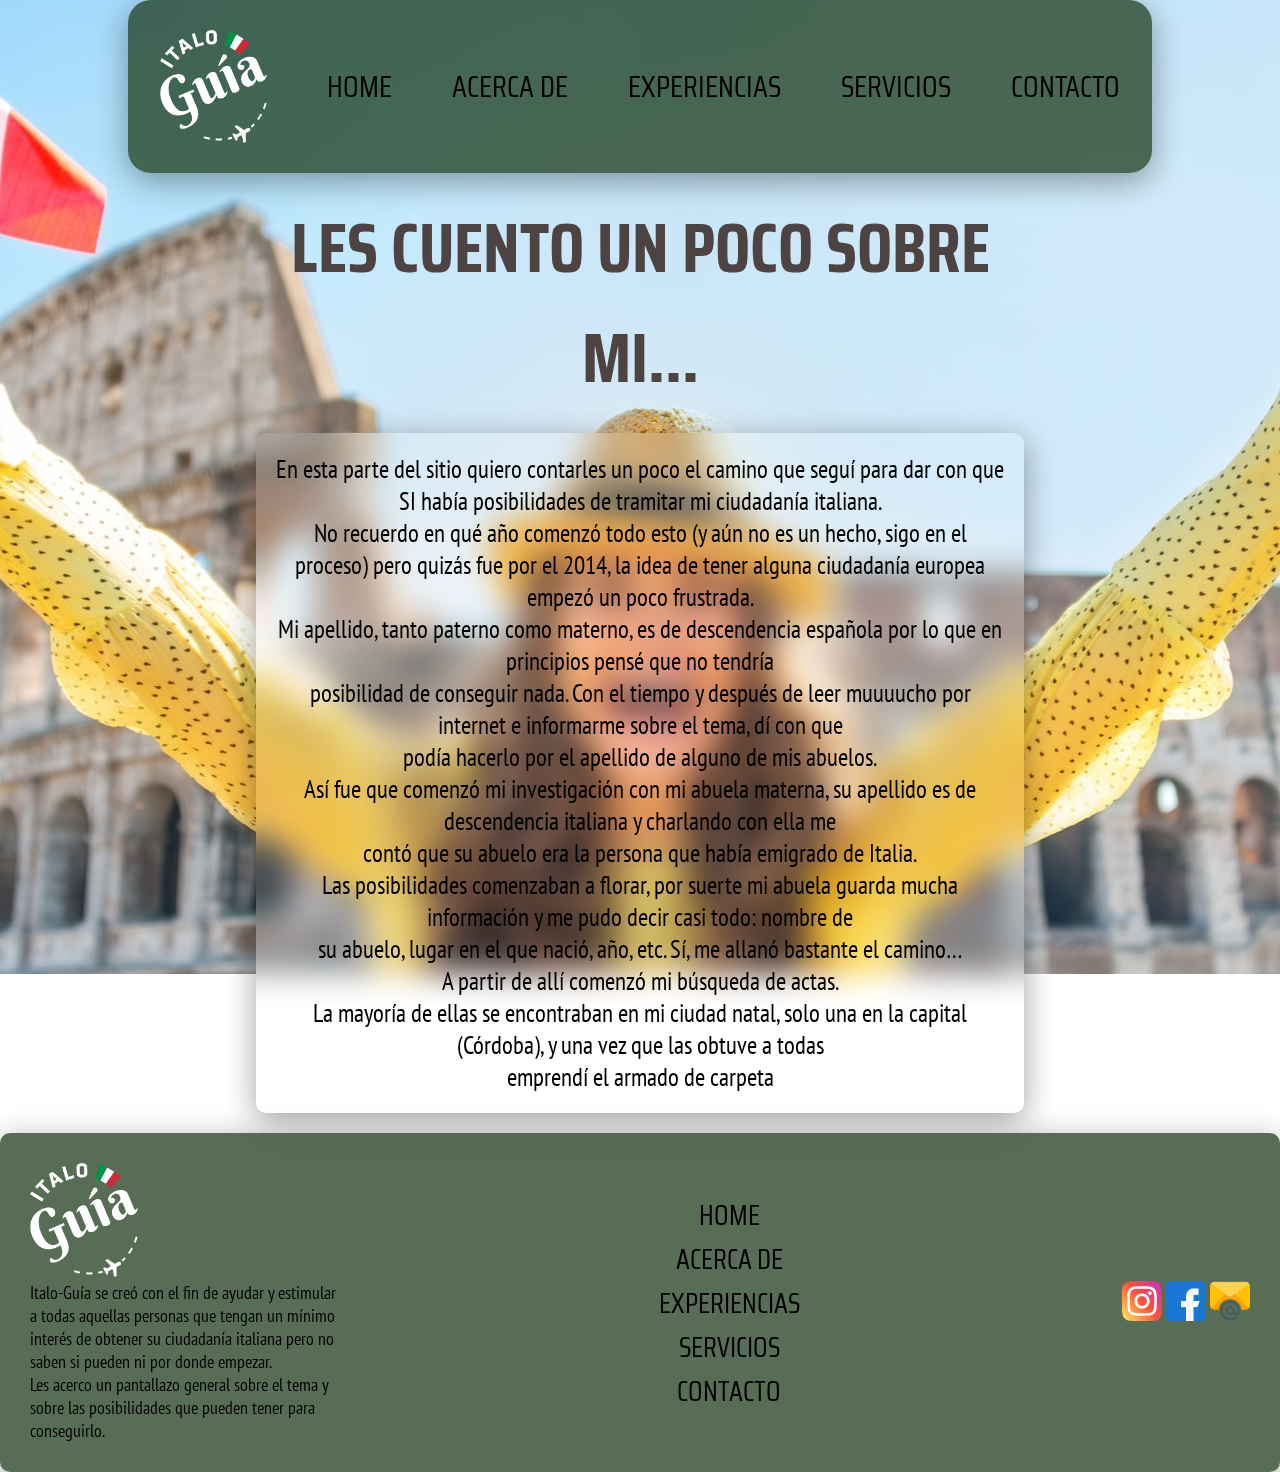
==== secciones/acercade.html @ d68d65e9 "first commit" ====
<!DOCTYPE html>
<html lang="en">
<head>
    <meta charset="UTF-8">
    <meta http-equiv="X-UA-Compatible" content="IE=edge">
    <meta name="viewport" content="width=device-width, initial-scale=1.0">
    <link rel="stylesheet" href="../estilos/style.css">
    <title>Document</title>
</head>

<body>
    <header>
        <img class="italoHeader" src="../imagenes/Italo blanco.png" alt="logoItalia">
        <nav>
            <ul class="navHeader">
                <li>
                    <a href="../index.html">HOME</a>     
                </li>
                <li>
                    <a href="../secciones/acercade.html">ACERCA DE</a>
                </li>
                <li>
                    <a href="../secciones/experiencias.html">EXPERIENCIAS</a>
                </li>
                <li>
                    <a href="../secciones/servicios.html">SERVICIOS</a>
                </li>
                <li>
                    <a href="../secciones/contacto.html">CONTACTO</a>
                </li>
            </ul>
        </nav>
    </header>
    
        <section class="contenido">
            <h2>LES CUENTO UN POCO SOBRE MI...</h2>
            <p class="textoGeneral"> En esta parte del sitio quiero contarles un poco el camino que seguí para dar con que SI había posibilidades de tramitar mi ciudadanía italiana. <br>
            No recuerdo en qué año comenzó todo esto (y aún no es un hecho, sigo en el proceso) pero quizás fue por el 2014, la idea de tener alguna ciudadanía europea empezó un poco frustrada. <br>
            Mi apellido, tanto paterno como materno, es de descendencia española por lo que en principios pensé que no tendría<br>
            posibilidad de conseguir nada. Con el tiempo y después de leer muuuucho por internet e informarme sobre el tema, dí con que<br> podía hacerlo por el apellido de alguno de mis abuelos.<br>
            Así fue que comenzó mi investigación con mi abuela materna, su apellido es de descendencia italiana y charlando con ella me <br>contó que su abuelo era la persona que había emigrado de Italia.<br>
            Las posibilidades comenzaban a florar, por suerte mi abuela guarda mucha información y me pudo decir casi todo: nombre de<br> su abuelo, lugar en el que nació, año, etc. Sí, me allanó bastante el camino…<br>
            A partir de allí comenzó mi búsqueda de actas. <br>
            La mayoría de ellas se encontraban en mi ciudad natal, solo una en la capital (Córdoba), y una vez que las obtuve a todas <br>emprendí el armado de carpeta
            </p>
        </section>



    <footer>
        <div class="padreFooter">
            <div>
                <img class="logoFooter" src="../imagenes/Italo blanco.png" alt="logoItalia">
                <p class="textoFooter">
                Italo-Guía se creó con el fin de ayudar y estimular <br> a todas aquellas personas que tengan un mínimo<br>interés de obtener su ciudadanía italiana pero no <br>saben si pueden ni por donde empezar. <br> Les acerco un pantallazo general sobre el tema y<br>sobre las posibilidades que pueden tener para <br> conseguirlo.
                </p>
            </div>    
            <div class="navFooter">
                <nav>
                    <ul class="navFooter"> 
                        <li>
                            <a href="index.html">HOME</a> 
                        </li>
                        <li>
                            <a href="./secciones/acercade.html">ACERCA DE</a>
                        </li>
                        <li>
                            <a href="./secciones/experiencias.html">EXPERIENCIAS</a>  
                        </li>
                        <li>
                            <a href="./secciones/servicios.html">SERVICIOS</a>
                        </li>
                        <li>
                            <a href="./secciones/contacto.html">CONTACTO</a>
                        </li>
                    </ul>
                </nav>
            </div>
            <div>
                <figure class="logosRedes">
                    <img src="../imagenes/logoInstagram.png" alt="logoInstagram">
                    <img src="../imagenes/logoFacebook.png" alt="logoFacebook">
                    <img src="../imagenes/logoMensaje.png" alt="logoMensaje">
                </figure> 
            </div>
        </div>
    </footer>    
    
</body>
</html>
---- estilos/style.css ----
@import url('https://fonts.googleapis.com/css2?family=Alumni+Sans:wght@900&family=Anton&family=Bayon&family=Gemunu+Libre:wght@500&family=Lobster&family=Philosopher:ital,wght@1,700&family=Rationale&display=swap');
@import url('https://fonts.googleapis.com/css2?family=Alumni+Sans:wght@900&family=Bayon&family=Marmelad&family=Philosopher:ital,wght@1,700&family=Saira+Condensed:wght@200;300&display=swap');
@import url('https://fonts.googleapis.com/css2?family=Alumni+Sans:wght@900&family=Bayon&family=Marmelad&family=PT+Sans+Narrow&family=Philosopher:ital,wght@1,700&family=Saira+Condensed:wght@200;300&display=swap');

*{
    padding: 0%;
    margin: 0;
}

body{
    background-image: url(../imagenes/fondoChica.jpg);
    background-position: center center; 
    background-repeat: no-repeat;
    background-attachment: fixed;
}

header{
    background: rgba( 17, 47, 13, 0.7 );
    box-shadow: 0 8px 32px 0 rgba(3, 3, 7, 0.37);
    backdrop-filter: blur( 15.5px );
    -webkit-backdrop-filter: blur( 15.5px );
    border-radius: 10px;
    display: flex;
    position: sticky;
    top: 0;
    justify-content: center;
    align-items: center;
    width: 100%;
    margin: auto;
    border-radius: 0.6cm;
    margin-top: 0;
}

.navHeader{
    display: flex;
    flex-direction: row;
    justify-content: center;
    }

    ul li{ 
    list-style-type: none;
    }

.navHeader li a{ 
    list-style-type: none;
    text-decoration: none;
    color: black;
    font-size: 12px;
    font-family: 'Saira Condensed', sans-serif;
    display: flex;
    justify-content: space-evenly;
    padding: 10px;
}

h2{
    color: rgb(78, 67, 67);
    font-family: 'Saira Condensed', sans-serif;;
    font-size: 30px;
    padding: 20px;
}


h3{
    color:rgb(49, 50, 69);
    font-size: 15px;
    font-family: 'Rationale', sans-serif;
}

.textoGeneral{
    color: black;
    font-size: 15px;
    font-family: 'PT Sans Narrow', sans-serif;
    background: rgba( 255, 255, 255, 0.1 );
    box-shadow: 0 8px 32px 0 rgba(0, 0, 0, 0.37);
    backdrop-filter: blur( 15.5px );
    -webkit-backdrop-filter: blur( 15.5px );
    border-radius: 10px;
    padding: 20px;
}

.italoHeader{
    height: 1cm;
    padding: 10px;
}

.contenedor{
    display: grid;
    grid-template-columns: 1fr;
    grid-template-rows: 1fr;
    grid-template-areas: 
    "header"
    "logo"
    "contenido"
    "footer";
}

.header{
    grid-area: header;
}

.contenido{
    grid-area: contenido;
    display: flex;
    flex-direction: column;
    text-align: center;
    justify-content: center;
    width: 80%;
    margin: auto;
}

.footerIndex{
    grid-area: footer;
}

.logo{
    grid-area: logo;
    margin-top: 20px;
    padding: 25px;
    background: rgba( 255, 255, 255, 0.1 );
    box-shadow: 0 8px 32px 0 rgba(0, 0, 0, 0.37);
    backdrop-filter: blur( 15.5px );
    -webkit-backdrop-filter: blur( 15.5px );
    border-radius: 10px;
    display: flex;
    justify-content: center;
    margin-bottom: 20px;
}

.logo img{
    height: 4cm;
}

.contenido{
    display: flex;
    flex-direction: column;
    justify-content: center;
}

ol li{
    list-style-type: disc;
    text-align: left;
    }

.partePrincipal h2 p{
    justify-content: center;
    align-items: center;
    text-align: center;
    flex-direction: column;
}

footer{
    background: rgba( 17, 47, 13, 0.7 );
    box-shadow: 0 8px 32px 0 rgba(3, 3, 7, 0.37);
    backdrop-filter: blur( 15.5px );
    -webkit-backdrop-filter: blur( 15.5px );
    border-radius: 10px;
    padding: 30px;
    margin-bottom: 0;
    margin-top: 20px;
}

.logoFooter{
    height: 1cm;
}

.textoFooter{
    color: black;
    font-size: 8px;
    font-family: 'PT Sans Narrow', sans-serif;
}

.padreFooter{
    display: flex;
    justify-content: space-between;
    align-items: center;
}

.navFooter li a{
    display: flex;
    flex-direction: column; 
    text-align: center;
    font-size: 10px;
    text-decoration: none;
    color: black;
    font-family: 'Saira Condensed', sans-serif;
}

.logosRedes img{
    width: 20px;
    height: 20px;
}

@media (min-width:768px){
    header{
        width: 80%;
    }
    .navHeader li a{
        font-size: 18px;
        padding: 15px;
    }
    .logo img{
        height: 6cm;
    }
    .textoGeneral{
        font-size: 20px;
    }
    h2{
        font-size: 40px;
    }
    .logoFooter{
        height: 2cm;
    }   
    .textoFooter{
        font-size: 15px;
    }
    .navFooter li a{
        font-size: 25px;
    }
    .logosRedes img{
        height: 30px;   
        width: 30px;
    }
    .italoHeader{
        height: 2cm;
        padding: 20px;
    }
    h3{
        font-size: 25px;
    }
    #img-titulo img{
        height: 370px;
    }
}

@media (min-width:1024px){
    header{
        width: 80%;
    }
    .navHeader li a{
        font-size: 30px;
        padding: 30px;
    }
    h2{
        font-size: 70px;
    }
    .logo img{
        height: 10cm;
    }
    .contenido{
        width: 60%;
    }
    .textoGeneral{
        font-size: 25px;
    }
    .logoFooter{
        height: 3cm;
    }
    .textoFooter{
        font-size: 18px;
    }
    .navFooter li a{
        font-size: 28px;
    }
    .logosRedes img{
        height: 40px;   
        width: 40px;
    }
    .italoHeader{
        height: 3cm;
        padding: 30px;
    }
    h3{
        font-size: 55px;
    }
    #img-titulo img{
        height: 470px;
    }
    .contenedorExp{
        will-change: 60%;
    }
}

.contenedorExp{
    display: flex;
    flex-direction: column;
    align-items: center;
    text-align: left;
    width: 80%;
    margin: auto;
}

.imgExperiencias{
    height: 270px;
    padding: 30px;
}

#img-titulo{
    display: flex;
    flex-direction: row;
    align-items: center;
}

.formulario{
    padding: 30px;
    width: 30%;
    margin: auto;
}
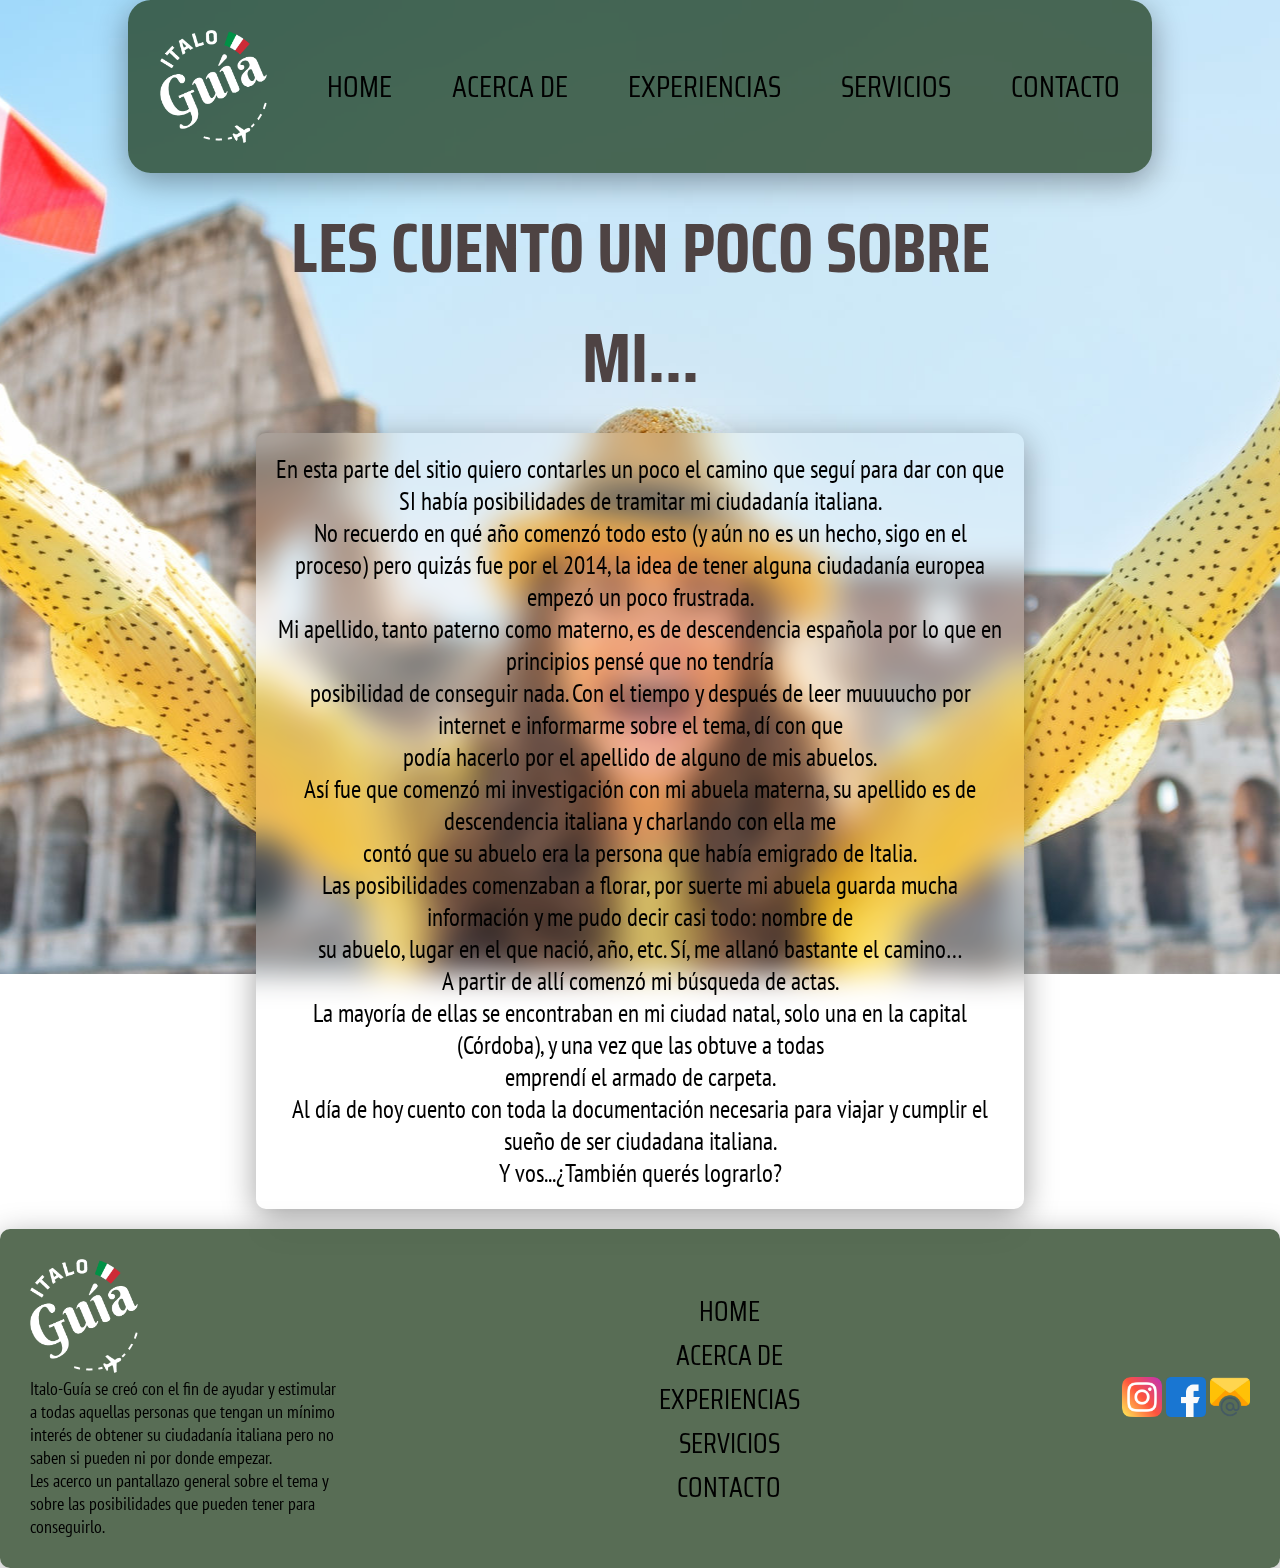
==== commit 1afe77b2: "modificacion" ====
--- a/secciones/acercade.html
+++ b/secciones/acercade.html
@@ -41,7 +41,9 @@
             Así fue que comenzó mi investigación con mi abuela materna, su apellido es de descendencia italiana y charlando con ella me <br>contó que su abuelo era la persona que había emigrado de Italia.<br>
             Las posibilidades comenzaban a florar, por suerte mi abuela guarda mucha información y me pudo decir casi todo: nombre de<br> su abuelo, lugar en el que nació, año, etc. Sí, me allanó bastante el camino…<br>
             A partir de allí comenzó mi búsqueda de actas. <br>
-            La mayoría de ellas se encontraban en mi ciudad natal, solo una en la capital (Córdoba), y una vez que las obtuve a todas <br>emprendí el armado de carpeta
+            La mayoría de ellas se encontraban en mi ciudad natal, solo una en la capital (Córdoba), y una vez que las obtuve a todas <br>emprendí el armado de carpeta. <br>
+            Al día de hoy cuento con toda la documentación necesaria para viajar y cumplir el sueño de ser ciudadana italiana. <br>
+            Y vos...¿También querés lograrlo?
             </p>
         </section>
 
--- a/estilos/style.css
+++ b/estilos/style.css
@@ -54,16 +54,17 @@
 
 h2{
     color: rgb(78, 67, 67);
-    font-family: 'Saira Condensed', sans-serif;;
+    font-family: 'Saira Condensed', sans-serif;
     font-size: 30px;
     padding: 20px;
 }
 
 
 h3{
-    color:rgb(49, 50, 69);
+    color:rgb(35, 89, 83);
     font-size: 15px;
     font-family: 'Rationale', sans-serif;
+    text-decoration: overline;
 }
 
 .textoGeneral{
@@ -230,6 +231,26 @@
     #img-titulo img{
         height: 370px;
     }
+    .tituloNot{
+        font-size: 30px;
+    }
+    .textoNot{
+        font-size: 20px;
+    }
+    #estructura{
+        display: flex;
+        flex-direction: row;
+        align-items: center;
+        margin-top: 20px;
+    }
+    .parteNoticias{
+        display: flex;
+        flex-direction: row;
+        padding: 20px;
+    }
+    #imgNot{
+        height: 150px;
+    }
 }
 
 @media (min-width:1024px){
@@ -276,9 +297,24 @@
         height: 470px;
     }
     .contenedorExp{
-        will-change: 60%;
-    }
-}
+        width: 60%;
+    }
+    #estructura{
+        display: flex;
+        flex-direction: row;
+        align-items: center;
+        margin-top: 30px;
+    }
+    .parteNoticias{
+        display: flex;
+        flex-direction: row;
+        padding: 30px;
+    }
+    #imgNot{
+        height: 200px;
+    }
+}
+
 
 .contenedorExp{
     display: flex;
@@ -304,4 +340,12 @@
     padding: 30px;
     width: 30%;
     margin: auto;
+}
+
+.imgServicios{
+    height: 120px;
+}
+
+.logo-img{
+    padding: 20px;
 }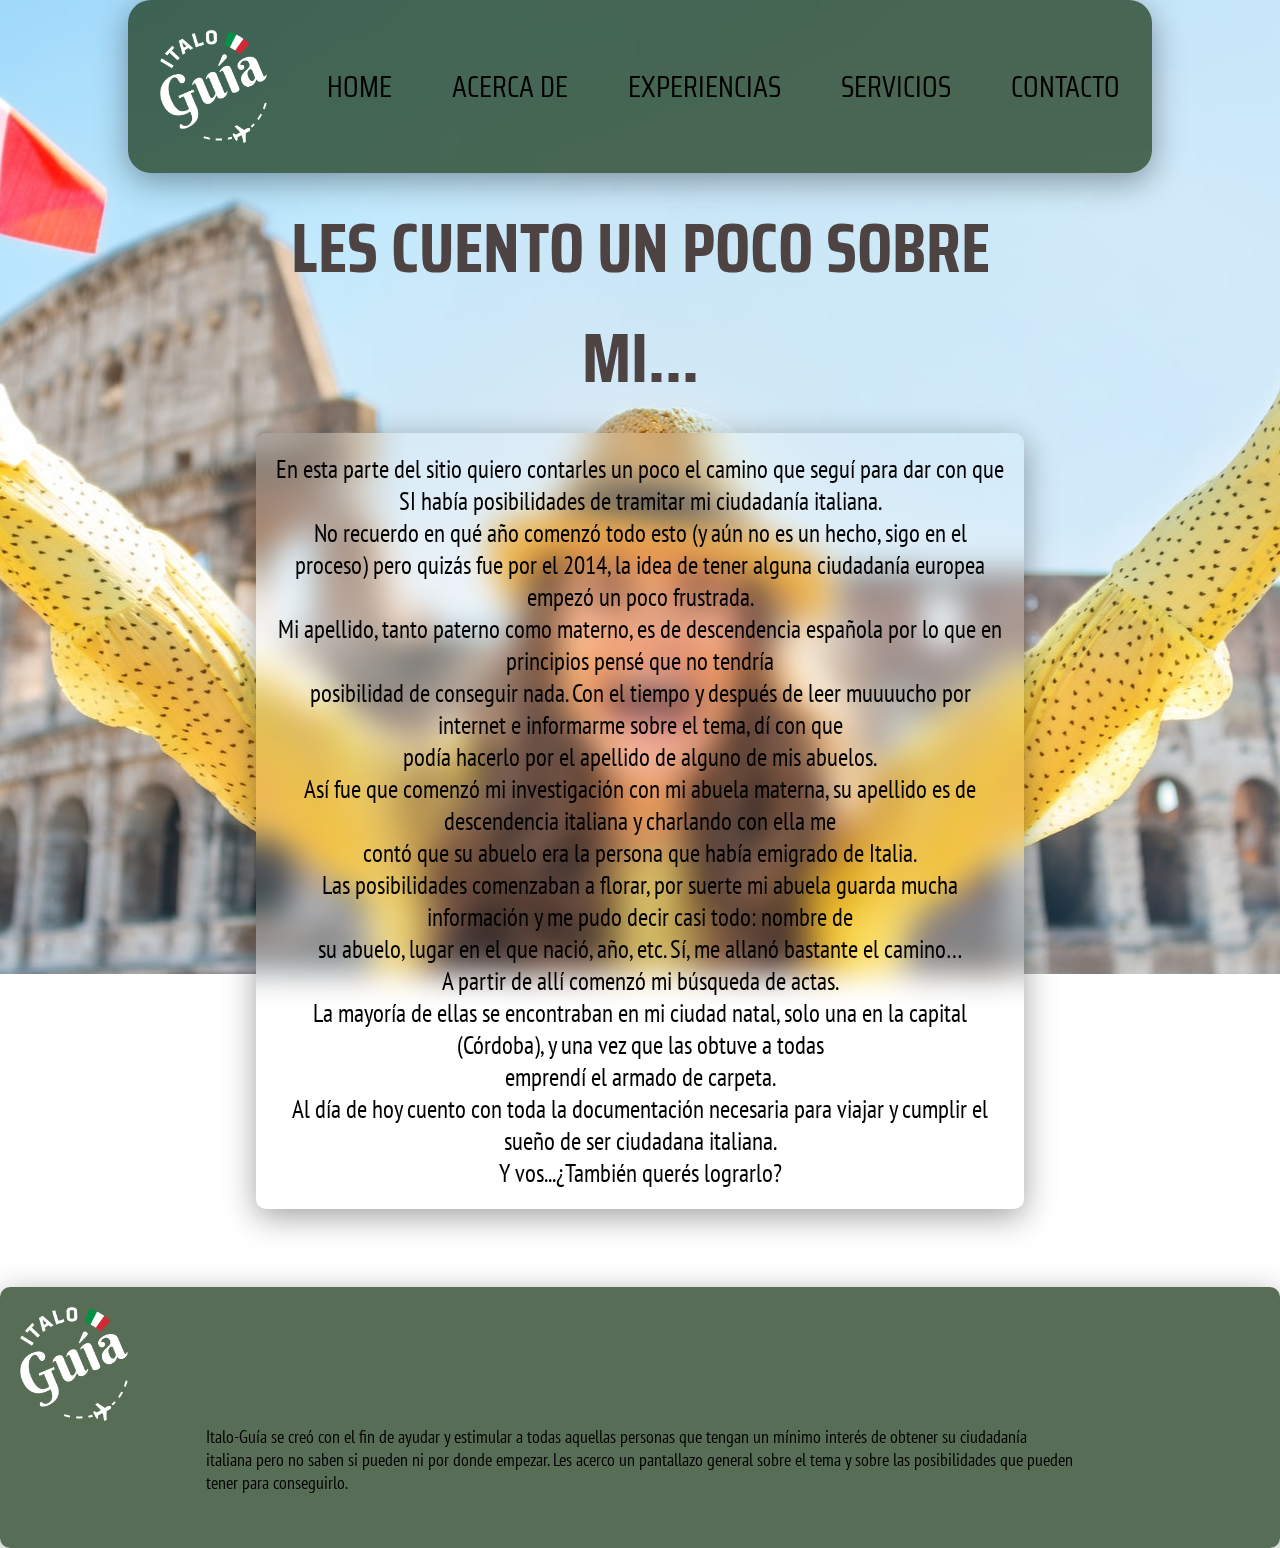
==== commit d639b453: "bootstrap" ====
--- a/secciones/acercade.html
+++ b/secciones/acercade.html
@@ -4,6 +4,8 @@
     <meta charset="UTF-8">
     <meta http-equiv="X-UA-Compatible" content="IE=edge">
     <meta name="viewport" content="width=device-width, initial-scale=1.0">
+    <link rel="stylesheet" href="https://cdnjs.cloudflare.com/ajax/libs/font-awesome/6.1.0/css/all.min.css" integrity="sha512-10/jx2EXwxxWqCLX/hHth/vu2KY3jCF70dCQB8TSgNjbCVAC/8vai53GfMDrO2Emgwccf2pJqxct9ehpzG+MTw==" crossorigin="anonymous" referrerpolicy="no-referrer"/>
+    <link href="https://cdn.jsdelivr.net/npm/bootstrap@5.2.0-beta1/dist/css/bootstrap.min.css" rel="stylesheet" integrity="sha384-0evHe/X+R7YkIZDRvuzKMRqM+OrBnVFBL6DOitfPri4tjfHxaWutUpFmBp4vmVor" crossorigin="anonymous">
     <link rel="stylesheet" href="../estilos/style.css">
     <title>Document</title>
 </head>
@@ -49,44 +51,21 @@
 
 
 
-    <footer>
-        <div class="padreFooter">
-            <div>
-                <img class="logoFooter" src="../imagenes/Italo blanco.png" alt="logoItalia">
-                <p class="textoFooter">
-                Italo-Guía se creó con el fin de ayudar y estimular <br> a todas aquellas personas que tengan un mínimo<br>interés de obtener su ciudadanía italiana pero no <br>saben si pueden ni por donde empezar. <br> Les acerco un pantallazo general sobre el tema y<br>sobre las posibilidades que pueden tener para <br> conseguirlo.
-                </p>
-            </div>    
-            <div class="navFooter">
-                <nav>
-                    <ul class="navFooter"> 
-                        <li>
-                            <a href="index.html">HOME</a> 
-                        </li>
-                        <li>
-                            <a href="./secciones/acercade.html">ACERCA DE</a>
-                        </li>
-                        <li>
-                            <a href="./secciones/experiencias.html">EXPERIENCIAS</a>  
-                        </li>
-                        <li>
-                            <a href="./secciones/servicios.html">SERVICIOS</a>
-                        </li>
-                        <li>
-                            <a href="./secciones/contacto.html">CONTACTO</a>
-                        </li>
-                    </ul>
-                </nav>
-            </div>
-            <div>
-                <figure class="logosRedes">
-                    <img src="../imagenes/logoInstagram.png" alt="logoInstagram">
-                    <img src="../imagenes/logoFacebook.png" alt="logoFacebook">
-                    <img src="../imagenes/logoMensaje.png" alt="logoMensaje">
-                </figure> 
-            </div>
+    <footer class="footerIndex text-center">
+        <img class="logoFooter pb-2" src="../imagenes/Italo blanco.png" alt="logoItalia">
+        <p class="textoFooter">
+                Italo-Guía se creó con el fin de ayudar y estimular a todas aquellas personas que tengan un mínimo interés de obtener su ciudadanía italiana pero no saben si pueden ni por donde empezar. Les acerco un pantallazo general sobre el tema y sobre las posibilidades que pueden tener para conseguirlo.
+        </p>
+        <div>
+            <figure class="logosRedes">
+                <a href=""><i class="fa-brands fa-instagram"></i></a>
+                <a href=""><i class="fa-brands fa-facebook-square"></i></a>
+                <a href=""><i class="fa-brands fa-whatsapp"></i></a>
+            </figure> 
         </div>
-    </footer>    
+    </footer>
+
+    <script src="https://cdn.jsdelivr.net/npm/bootstrap@5.2.0-beta1/dist/js/bootstrap.bundle.min.js" integrity="sha384-pprn3073KE6tl6bjs2QrFaJGz5/SUsLqktiwsUTF55Jfv3qYSDhgCecCxMW52nD2" crossorigin="anonymous"></script>
     
 </body>
 </html>--- a/estilos/style.css
+++ b/estilos/style.css
@@ -1,6 +1,7 @@
 @import url('https://fonts.googleapis.com/css2?family=Alumni+Sans:wght@900&family=Anton&family=Bayon&family=Gemunu+Libre:wght@500&family=Lobster&family=Philosopher:ital,wght@1,700&family=Rationale&display=swap');
 @import url('https://fonts.googleapis.com/css2?family=Alumni+Sans:wght@900&family=Bayon&family=Marmelad&family=Philosopher:ital,wght@1,700&family=Saira+Condensed:wght@200;300&display=swap');
 @import url('https://fonts.googleapis.com/css2?family=Alumni+Sans:wght@900&family=Bayon&family=Marmelad&family=PT+Sans+Narrow&family=Philosopher:ital,wght@1,700&family=Saira+Condensed:wght@200;300&display=swap');
+@import 'animate.css';
 
 *{
     padding: 0%;
@@ -155,40 +156,21 @@
     backdrop-filter: blur( 15.5px );
     -webkit-backdrop-filter: blur( 15.5px );
     border-radius: 10px;
-    padding: 30px;
+    padding: 20px;
     margin-bottom: 0;
-    margin-top: 20px;
+    margin-top: 78px;
 }
 
 .logoFooter{
-    height: 1cm;
+    height: 1.5cm;
 }
 
 .textoFooter{
     color: black;
     font-size: 8px;
     font-family: 'PT Sans Narrow', sans-serif;
-}
-
-.padreFooter{
-    display: flex;
-    justify-content: space-between;
-    align-items: center;
-}
-
-.navFooter li a{
-    display: flex;
-    flex-direction: column; 
-    text-align: center;
-    font-size: 10px;
-    text-decoration: none;
-    color: black;
-    font-family: 'Saira Condensed', sans-serif;
-}
-
-.logosRedes img{
-    width: 20px;
-    height: 20px;
+    width: 70%;
+    margin: auto;
 }
 
 @media (min-width:768px){
@@ -214,13 +196,6 @@
     .textoFooter{
         font-size: 15px;
     }
-    .navFooter li a{
-        font-size: 25px;
-    }
-    .logosRedes img{
-        height: 30px;   
-        width: 30px;
-    }
     .italoHeader{
         height: 2cm;
         padding: 20px;
@@ -243,13 +218,17 @@
         align-items: center;
         margin-top: 20px;
     }
-    .parteNoticias{
-        display: flex;
-        flex-direction: row;
-        padding: 20px;
-    }
-    #imgNot{
-        height: 150px;
+    .fa-brands{
+        margin-top: 15px;
+        font-size: 25px;
+        padding: 2px;
+    }
+    .noticias{
+        justify-content: space-evenly;
+    }
+    .card{
+        padding: 8px;
+        margin-bottom: 10px;
     }
 }
 
@@ -278,13 +257,6 @@
     }
     .textoFooter{
         font-size: 18px;
-    }
-    .navFooter li a{
-        font-size: 28px;
-    }
-    .logosRedes img{
-        height: 40px;   
-        width: 40px;
     }
     .italoHeader{
         height: 3cm;
@@ -305,16 +277,19 @@
         align-items: center;
         margin-top: 30px;
     }
-    .parteNoticias{
-        display: flex;
-        flex-direction: row;
-        padding: 30px;
-    }
-    #imgNot{
-        height: 200px;
-    }
-}
-
+    .fa-brands{
+        margin-top: 20px;
+        font-size: 30px;
+        padding: 4px;
+    }
+    .noticias{
+        justify-content: space-evenly;
+    }
+    .card{
+        padding: 8px;
+        margin-bottom: 20px;
+    }
+}
 
 .contenedorExp{
     display: flex;
@@ -336,16 +311,33 @@
     align-items: center;
 }
 
-.formulario{
-    padding: 30px;
-    width: 30%;
-    margin: auto;
-}
-
 .imgServicios{
     height: 120px;
 }
 
 .logo-img{
     padding: 20px;
-}+}
+
+.textoGeneral:hover{
+    transform: scale(1.05);
+    transition: all 1.2s;
+}
+
+.form-floating{
+    width: 60%;
+    margin: auto;
+}
+
+.fa-brands{
+    color: white;
+}
+
+.fa-brands:hover{
+    color: black;
+}
+
+.card{
+    padding: 4px;
+}
+
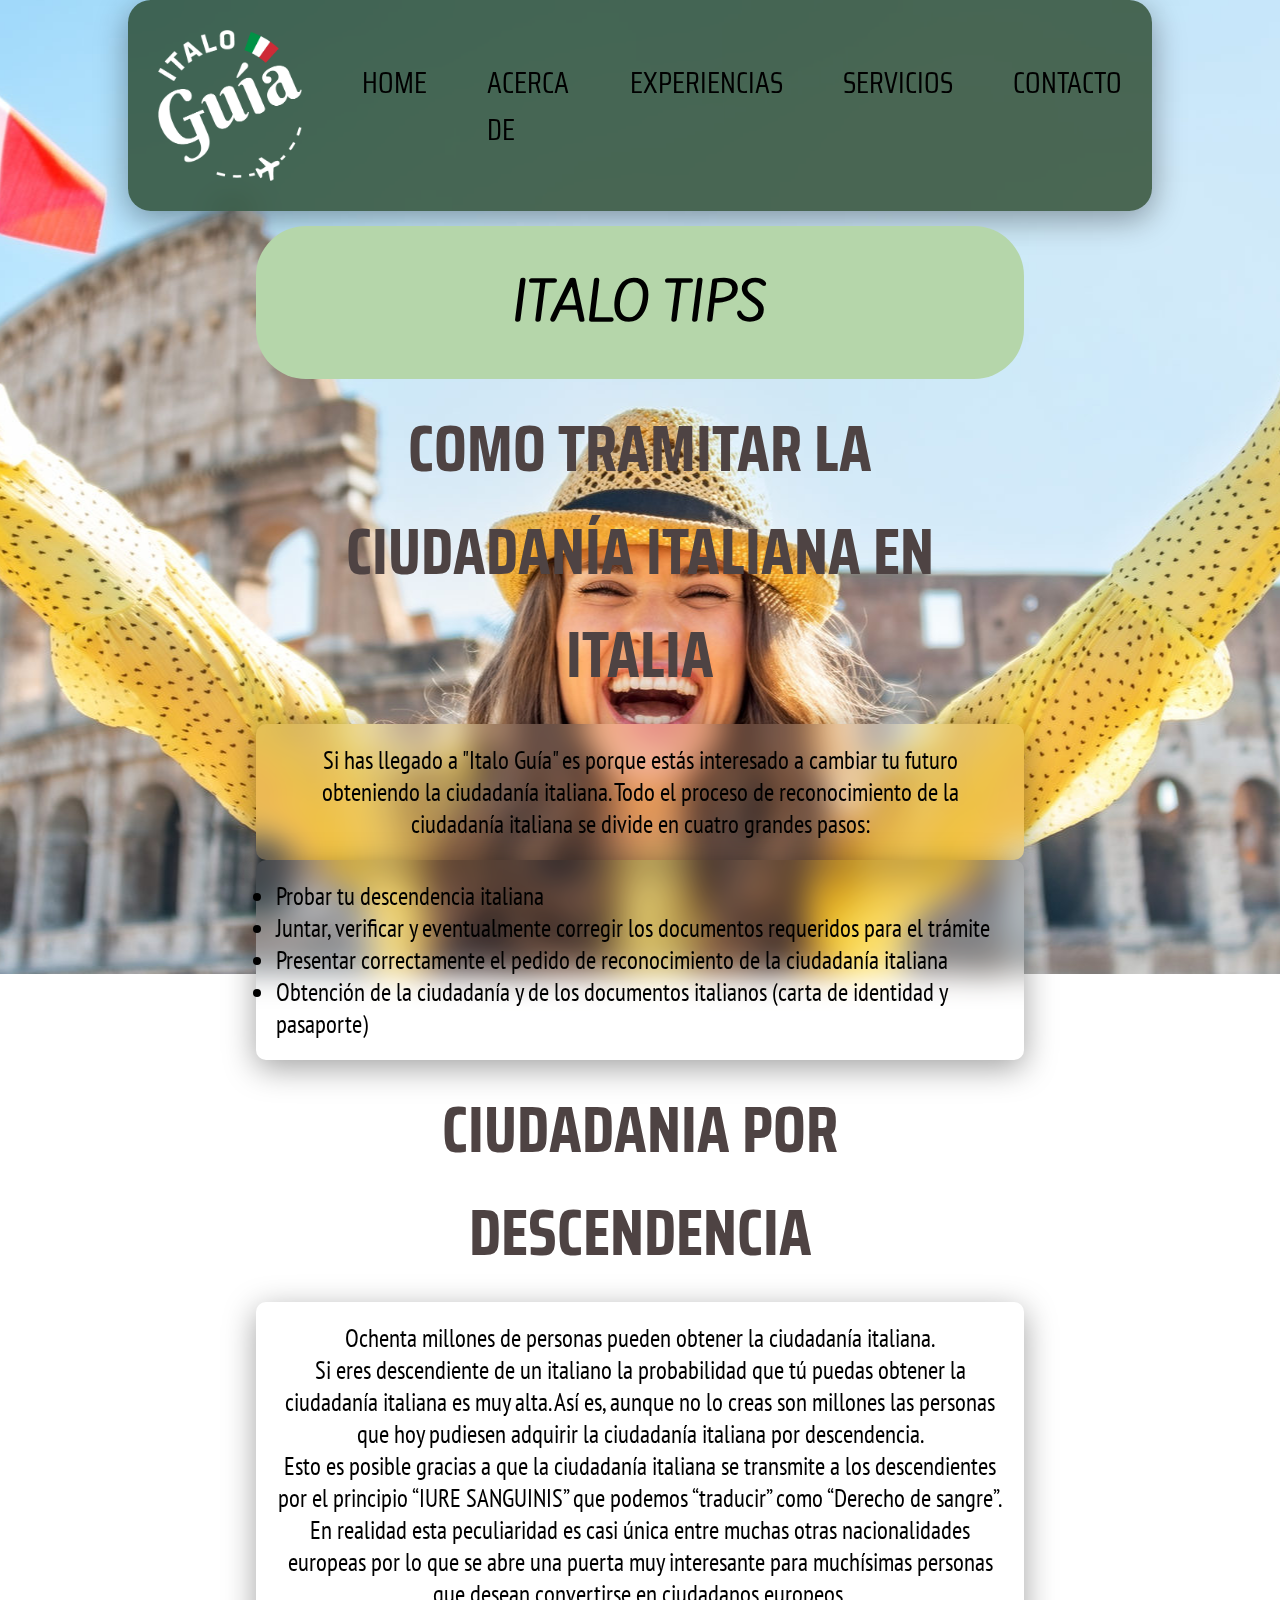
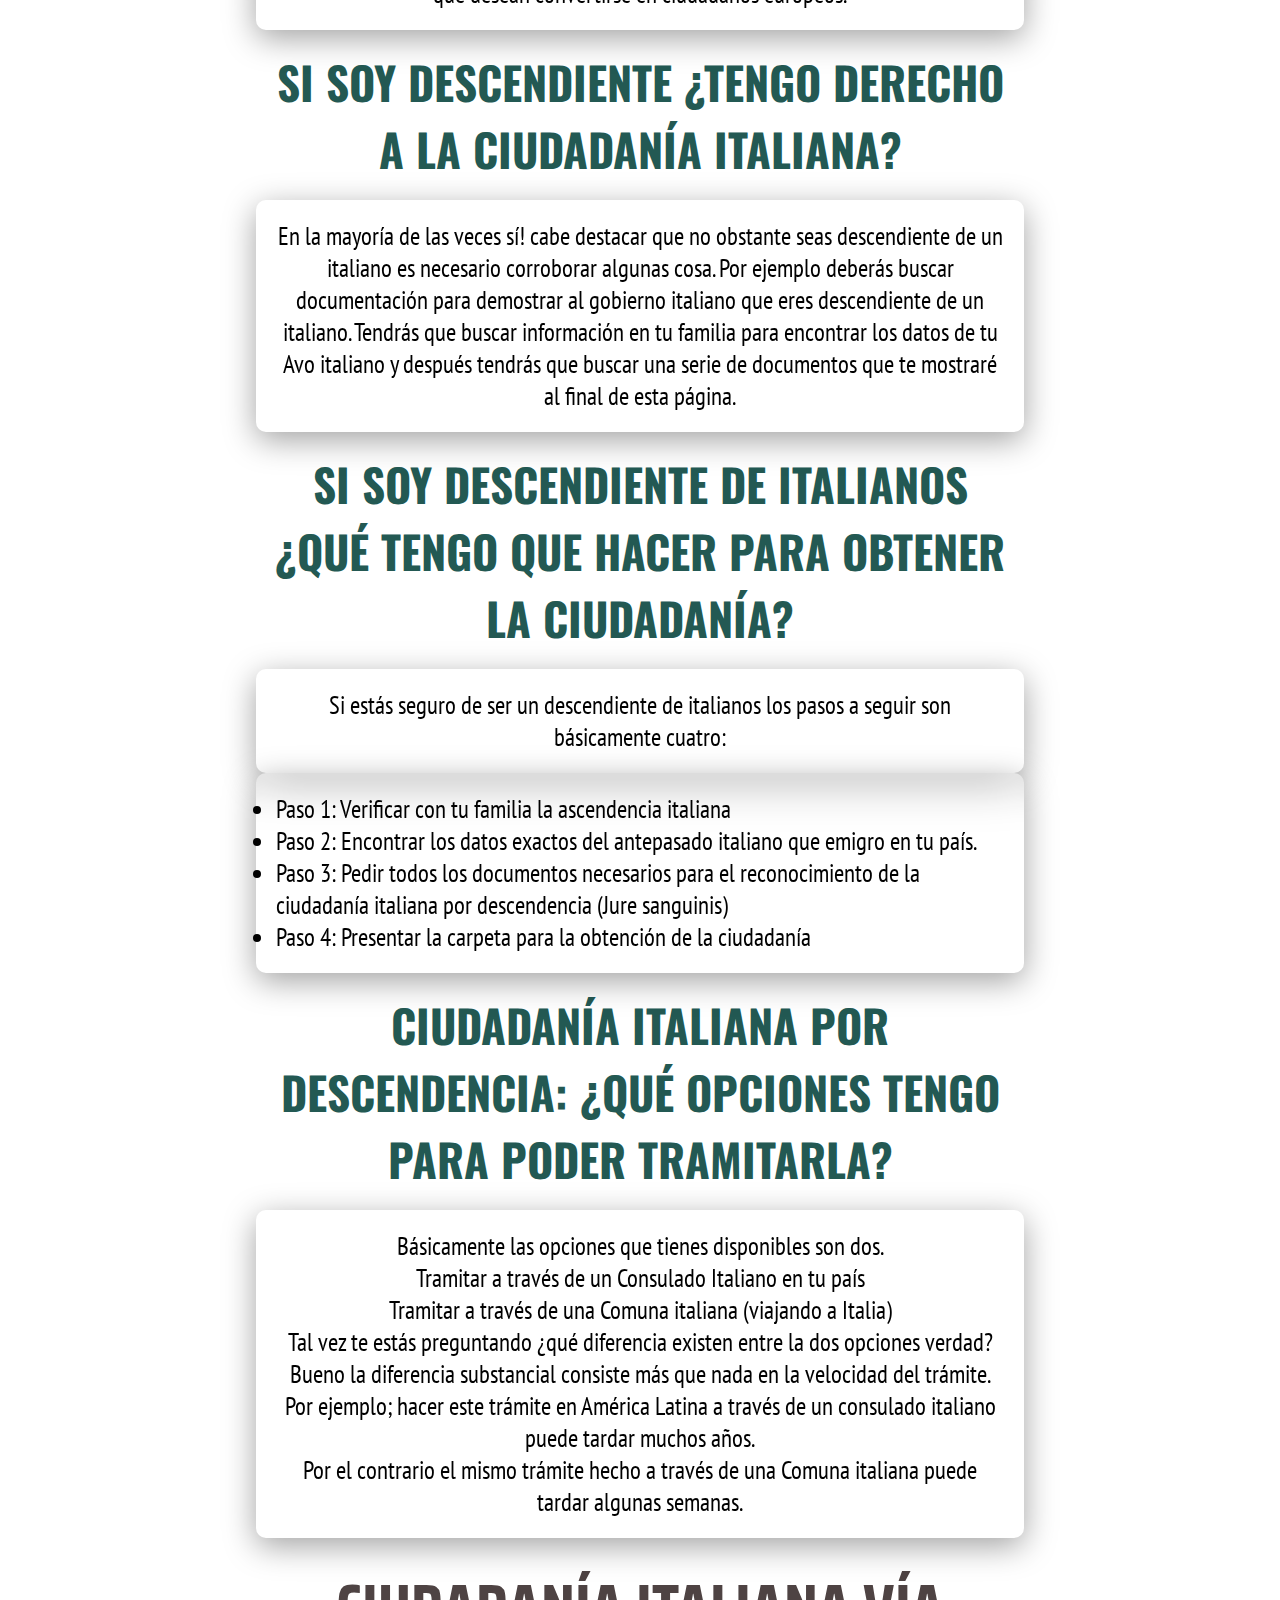
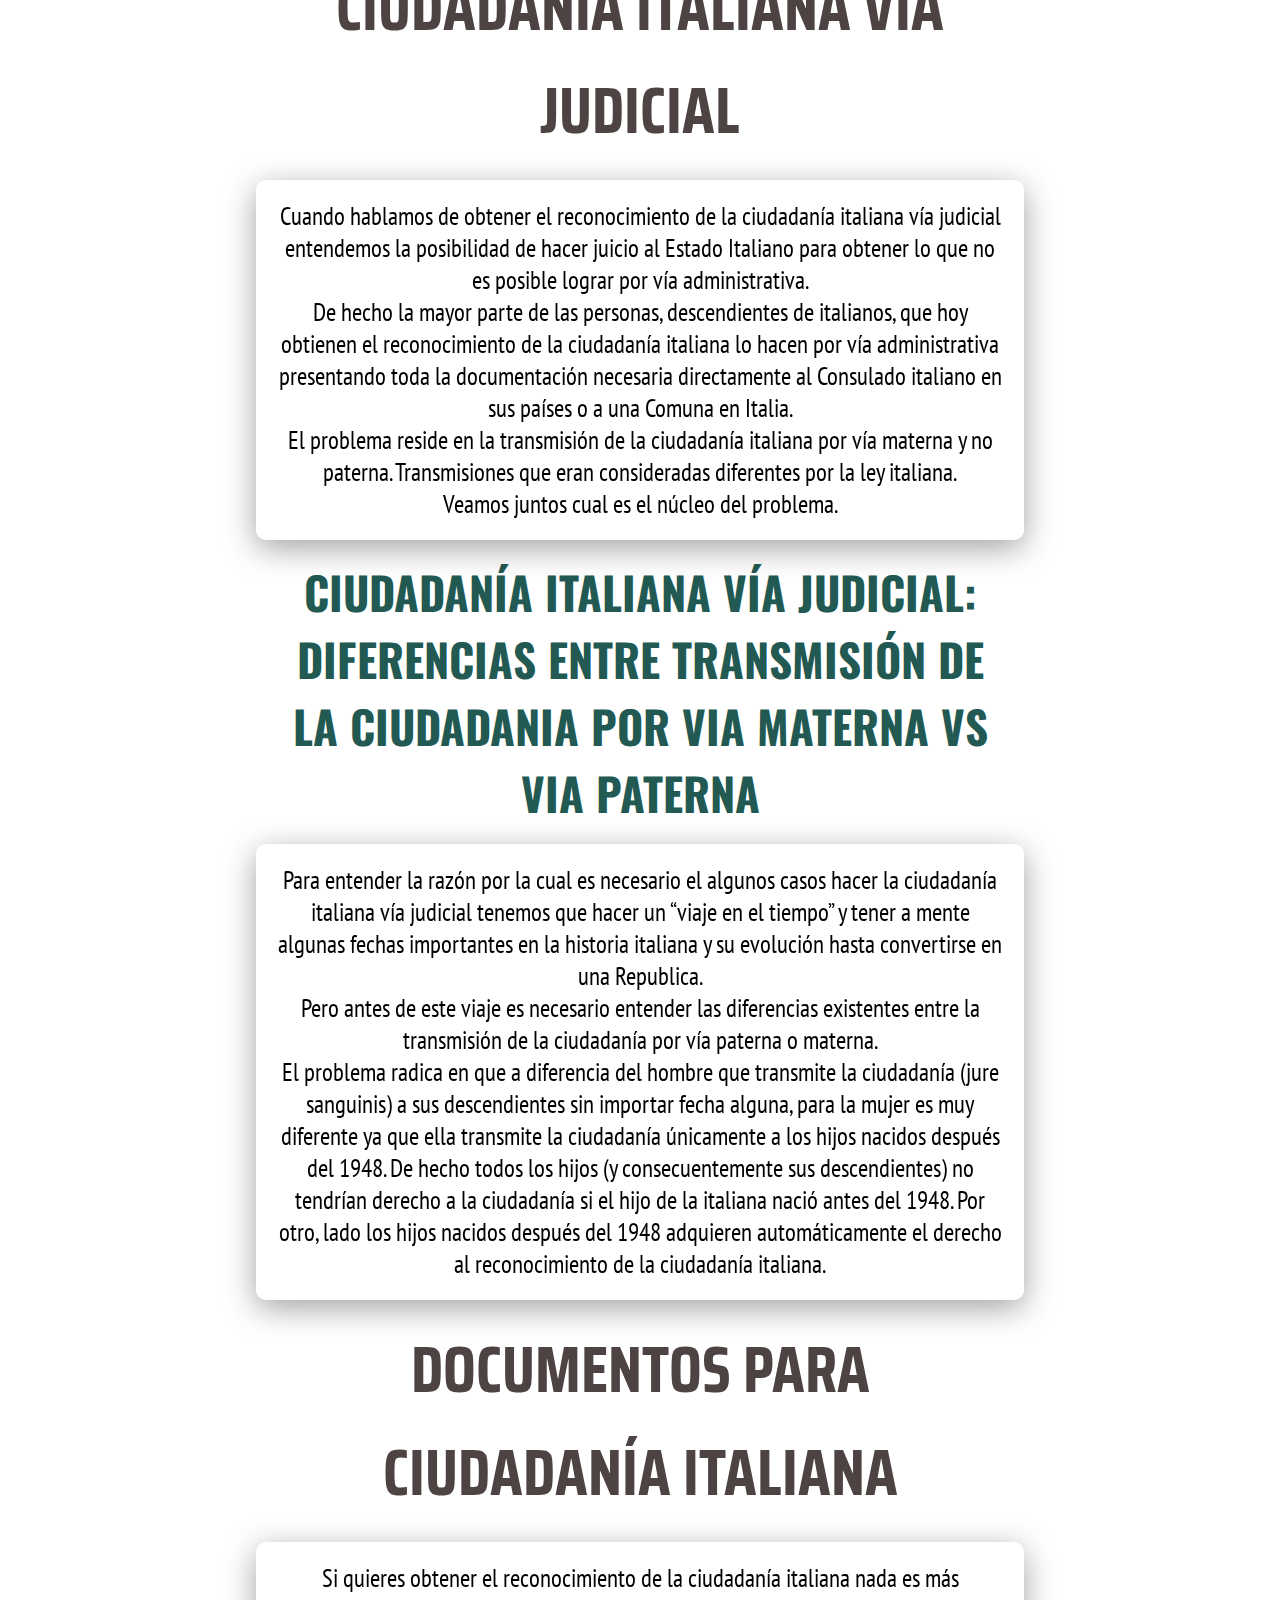
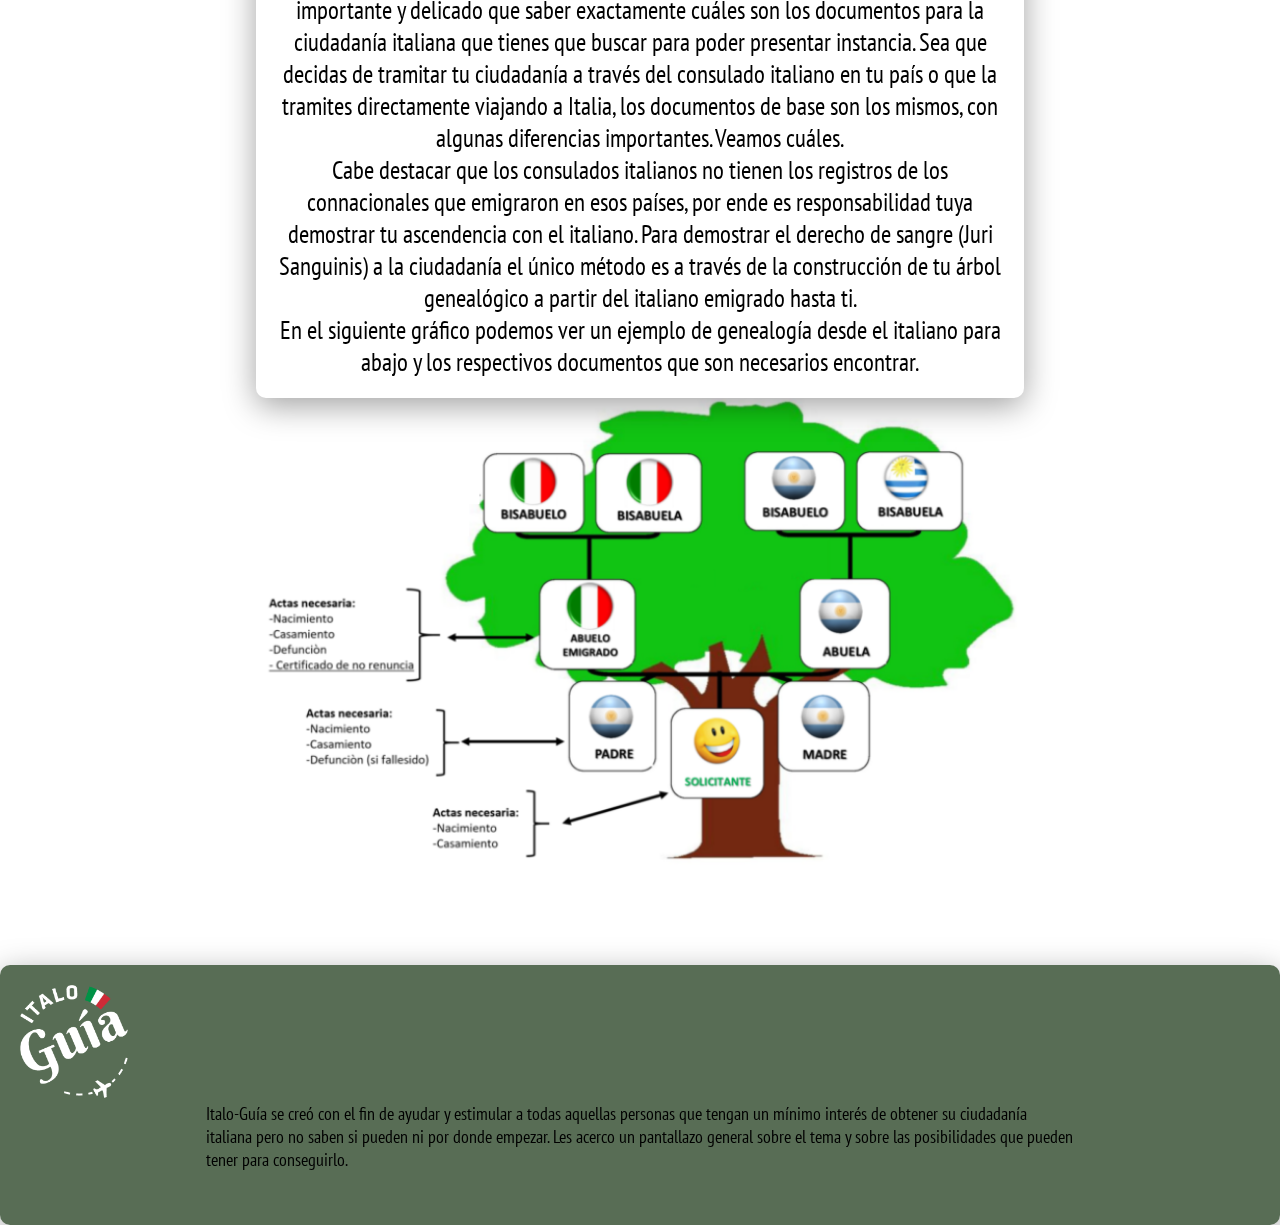
==== commit 410ff664: "segundaEntrega" ====
--- a/secciones/acercade.html
+++ b/secciones/acercade.html
@@ -4,10 +4,12 @@
     <meta charset="UTF-8">
     <meta http-equiv="X-UA-Compatible" content="IE=edge">
     <meta name="viewport" content="width=device-width, initial-scale=1.0">
+    <link href="https://unpkg.com/aos@2.3.1/dist/aos.css" rel="stylesheet">
+    <script src="https://unpkg.com/aos@2.3.1/dist/aos.js"></script>
     <link rel="stylesheet" href="https://cdnjs.cloudflare.com/ajax/libs/font-awesome/6.1.0/css/all.min.css" integrity="sha512-10/jx2EXwxxWqCLX/hHth/vu2KY3jCF70dCQB8TSgNjbCVAC/8vai53GfMDrO2Emgwccf2pJqxct9ehpzG+MTw==" crossorigin="anonymous" referrerpolicy="no-referrer"/>
     <link href="https://cdn.jsdelivr.net/npm/bootstrap@5.2.0-beta1/dist/css/bootstrap.min.css" rel="stylesheet" integrity="sha384-0evHe/X+R7YkIZDRvuzKMRqM+OrBnVFBL6DOitfPri4tjfHxaWutUpFmBp4vmVor" crossorigin="anonymous">
     <link rel="stylesheet" href="../estilos/style.css">
-    <title>Document</title>
+    <title>ItaloGuia</title>
 </head>
 
 <body>
@@ -35,18 +37,75 @@
     </header>
     
         <section class="contenido">
-            <h2>LES CUENTO UN POCO SOBRE MI...</h2>
-            <p class="textoGeneral"> En esta parte del sitio quiero contarles un poco el camino que seguí para dar con que SI había posibilidades de tramitar mi ciudadanía italiana. <br>
-            No recuerdo en qué año comenzó todo esto (y aún no es un hecho, sigo en el proceso) pero quizás fue por el 2014, la idea de tener alguna ciudadanía europea empezó un poco frustrada. <br>
-            Mi apellido, tanto paterno como materno, es de descendencia española por lo que en principios pensé que no tendría<br>
-            posibilidad de conseguir nada. Con el tiempo y después de leer muuuucho por internet e informarme sobre el tema, dí con que<br> podía hacerlo por el apellido de alguno de mis abuelos.<br>
-            Así fue que comenzó mi investigación con mi abuela materna, su apellido es de descendencia italiana y charlando con ella me <br>contó que su abuelo era la persona que había emigrado de Italia.<br>
-            Las posibilidades comenzaban a florar, por suerte mi abuela guarda mucha información y me pudo decir casi todo: nombre de<br> su abuelo, lugar en el que nació, año, etc. Sí, me allanó bastante el camino…<br>
-            A partir de allí comenzó mi búsqueda de actas. <br>
-            La mayoría de ellas se encontraban en mi ciudad natal, solo una en la capital (Córdoba), y una vez que las obtuve a todas <br>emprendí el armado de carpeta. <br>
-            Al día de hoy cuento con toda la documentación necesaria para viajar y cumplir el sueño de ser ciudadana italiana. <br>
-            Y vos...¿También querés lograrlo?
+            <h1 data-aos="fade-down" data-aos-duration="1000">ITALO TIPS</h1>
+            <h2>COMO TRAMITAR LA CIUDADANÍA ITALIANA EN ITALIA</h2>
+            <p class="textoGeneral">
+                Si has llegado a "Italo Guía" es porque estás interesado a cambiar tu futuro obteniendo la ciudadanía italiana.
+                Todo el proceso de reconocimiento de la ciudadanía italiana se divide en cuatro grandes pasos:
+                <ol class="textoGeneral">
+                    <li>Probar tu descendencia italiana</li>
+                    <li>Juntar, verificar y eventualmente corregir los documentos requeridos para el trámite</li>
+                    <li>Presentar correctamente el pedido de reconocimiento de la ciudadanía italiana</li>
+                    <li>Obtención de la ciudadanía y de los documentos italianos (carta de identidad y pasaporte)</li>
+                </ol>
             </p>
+
+            <h2>CIUDADANIA POR DESCENDENCIA</h2>
+            <p class="textoGeneral">
+                Ochenta millones de personas pueden obtener la ciudadanía italiana. <br>
+                Si eres descendiente de un italiano la probabilidad que tú puedas obtener la ciudadanía italiana es muy alta. 
+                Así es, aunque no lo creas son millones las personas que hoy pudiesen adquirir la ciudadanía italiana por descendencia. <br>
+                Esto es posible gracias a que la ciudadanía italiana se transmite a los descendientes por el principio “IURE SANGUINIS” que podemos “traducir” como “Derecho de sangre”. <br>
+                En realidad esta peculiaridad es casi única entre muchas otras nacionalidades europeas por lo que se abre una puerta muy interesante para muchísimas personas que desean convertirse en ciudadanos europeos.
+            </p>
+
+            <h3>SI SOY DESCENDIENTE ¿TENGO DERECHO A LA CIUDADANÍA ITALIANA?</h3>
+            <p class="textoGeneral">
+                En la mayoría de las veces sí! cabe destacar que no obstante seas descendiente de un italiano es necesario corroborar algunas cosa. Por ejemplo deberás buscar documentación para demostrar al gobierno italiano que eres descendiente de un italiano.
+                Tendrás que buscar información en tu familia para encontrar los datos de tu Avo italiano y después tendrás que buscar una serie de documentos que te mostraré al final de esta página.
+            </p>
+
+            <h3>SI SOY DESCENDIENTE DE ITALIANOS ¿QUÉ TENGO QUE HACER PARA OBTENER LA CIUDADANÍA?</h3>
+            <p class="textoGeneral">Si estás seguro de ser un descendiente de italianos los pasos a seguir son básicamente cuatro:
+                <ol class="textoGeneral">
+                    <li>Paso 1: Verificar con tu familia la ascendencia italiana</li>
+                    <li>Paso 2: Encontrar los datos exactos del antepasado italiano que emigro en tu país.</li>
+                    <li>Paso 3: Pedir todos los documentos necesarios para el reconocimiento de la ciudadanía italiana por descendencia (Jure sanguinis)</li>
+                    <li>Paso 4: Presentar la carpeta para la obtención de la ciudadanía</li>
+                </ol>
+            </p>
+
+            <h3>CIUDADANÍA ITALIANA POR DESCENDENCIA: ¿QUÉ OPCIONES TENGO PARA PODER TRAMITARLA?</h3>
+            <p class="textoGeneral">
+                Básicamente las opciones que tienes disponibles son dos. <br>
+                Tramitar a través de un Consulado Italiano en tu país <br>
+                Tramitar a través de una Comuna italiana (viajando a Italia) <br>
+                Tal vez te estás preguntando ¿qué diferencia existen entre la dos opciones verdad? Bueno la diferencia substancial consiste más que nada en la velocidad del trámite. Por ejemplo; hacer este trámite en América Latina a través de un consulado italiano puede tardar muchos años. <br>
+                Por el contrario el mismo trámite hecho a través de una Comuna italiana puede tardar algunas semanas.
+            </p>
+
+            <h2>CIUDADANÍA ITALIANA VÍA JUDICIAL</h2>
+            <p class="textoGeneral">
+                Cuando hablamos de obtener el reconocimiento de la ciudadanía italiana vía judicial entendemos la posibilidad de hacer juicio al Estado Italiano para obtener lo que no es posible lograr por vía administrativa. <br>
+                De hecho la mayor parte de las personas, descendientes de italianos, que hoy obtienen el reconocimiento de la ciudadanía italiana lo hacen por vía administrativa presentando toda la documentación necesaria directamente al Consulado italiano en sus países o a una Comuna en Italia. <br>
+                El problema reside en la transmisión de la ciudadanía italiana por vía materna y no paterna. Transmisiones que eran consideradas diferentes por la ley italiana. <br> Veamos juntos cual es el núcleo del problema.
+            </p>
+
+            <h3>CIUDADANÍA ITALIANA VÍA JUDICIAL: DIFERENCIAS ENTRE TRANSMISIÓN DE LA CIUDADANIA POR VIA MATERNA VS VIA PATERNA</h3>
+            <p class="textoGeneral">
+                Para entender la razón por la cual es necesario el algunos casos hacer la ciudadanía italiana vía judicial tenemos que hacer un “viaje en el tiempo” y tener a mente algunas fechas importantes en la historia italiana y su evolución hasta convertirse en una Republica. <br>
+                Pero antes de este viaje es necesario entender las diferencias existentes entre la transmisión de la ciudadanía por vía paterna o materna. <br>
+                El problema radica en que a diferencia del hombre que transmite la ciudadanía (jure sanguinis) a sus descendientes sin importar fecha alguna, para la mujer es muy diferente ya que ella transmite la ciudadanía únicamente a los hijos nacidos después del 1948. De hecho todos los hijos (y consecuentemente sus descendientes) no tendrían derecho a la ciudadanía si el hijo de la italiana nació antes del 1948. Por otro, lado los hijos nacidos después del 1948 adquieren automáticamente el derecho al reconocimiento de la ciudadanía italiana.                
+            </p>
+
+            <h2>DOCUMENTOS PARA CIUDADANÍA ITALIANA</h2>
+            <p class="textoGeneral">
+                Si quieres obtener el reconocimiento de la ciudadanía italiana nada es más importante y delicado que saber exactamente cuáles son los documentos para la ciudadanía italiana que tienes que buscar para poder presentar instancia. Sea que decidas de tramitar tu ciudadanía a través del consulado italiano en tu país o que la tramites directamente viajando a Italia, los documentos de base son los mismos, con algunas diferencias importantes. Veamos cuáles. <br>
+                Cabe destacar que los consulados italianos no tienen los registros de los connacionales que emigraron en esos países, por ende es responsabilidad tuya demostrar tu ascendencia con el italiano. Para demostrar el derecho de sangre (Juri Sanguinis) a la ciudadanía el único método es a través de la construcción de tu árbol genealógico a partir del italiano emigrado hasta ti. <br>                   
+                En el siguiente gráfico podemos ver un ejemplo de genealogía desde el italiano para abajo y los respectivos documentos que son necesarios encontrar. <br>
+            </p>
+            <img src="../imagenes/graficoDocumentos.png" alt="arbolGenealogico">
+
         </section>
 
 
@@ -65,6 +124,9 @@
         </div>
     </footer>
 
+    <script>
+        AOS.init();
+    </script>
     <script src="https://cdn.jsdelivr.net/npm/bootstrap@5.2.0-beta1/dist/js/bootstrap.bundle.min.js" integrity="sha384-pprn3073KE6tl6bjs2QrFaJGz5/SUsLqktiwsUTF55Jfv3qYSDhgCecCxMW52nD2" crossorigin="anonymous"></script>
     
 </body>
--- a/estilos/style.css
+++ b/estilos/style.css
@@ -1,6 +1,7 @@
-@import url('https://fonts.googleapis.com/css2?family=Alumni+Sans:wght@900&family=Anton&family=Bayon&family=Gemunu+Libre:wght@500&family=Lobster&family=Philosopher:ital,wght@1,700&family=Rationale&display=swap');
 @import url('https://fonts.googleapis.com/css2?family=Alumni+Sans:wght@900&family=Bayon&family=Marmelad&family=Philosopher:ital,wght@1,700&family=Saira+Condensed:wght@200;300&display=swap');
 @import url('https://fonts.googleapis.com/css2?family=Alumni+Sans:wght@900&family=Bayon&family=Marmelad&family=PT+Sans+Narrow&family=Philosopher:ital,wght@1,700&family=Saira+Condensed:wght@200;300&display=swap');
+@import url('https://fonts.googleapis.com/css2?family=Alumni+Sans:wght@900&family=Bayon&family=Kite+One&family=Marmelad&family=PT+Sans+Narrow&family=Philosopher:ital,wght@1,700&family=Saira+Condensed:wght@200;300&family=Tenor+Sans&display=swap');
+@import url('https://fonts.googleapis.com/css2?family=Alumni+Sans:wght@900&family=Bayon&family=Kite+One&family=Marmelad&family=Oswald:wght@300;400&family=PT+Sans+Narrow&family=Philosopher:ital,wght@1,700&family=Tenor+Sans&display=swap');
 @import 'animate.css';
 
 *{
@@ -36,11 +37,11 @@
     display: flex;
     flex-direction: row;
     justify-content: center;
-    }
+}
 
     ul li{ 
     list-style-type: none;
-    }
+}
 
 .navHeader li a{ 
     list-style-type: none;
@@ -53,19 +54,27 @@
     padding: 10px;
 }
 
+h1{
+    font-family: 'Kite One', sans-serif;
+    padding: 40px;
+    background-color: rgb(181, 214, 170) ;
+    margin-top: 15px;
+    border-radius: 50px;
+}
+
 h2{
     color: rgb(78, 67, 67);
     font-family: 'Saira Condensed', sans-serif;
     font-size: 30px;
-    padding: 20px;
-}
-
+    padding: 18px;
+    font-weight: 2px;
+}
 
 h3{
     color:rgb(35, 89, 83);
-    font-size: 15px;
-    font-family: 'Rationale', sans-serif;
-    text-decoration: overline;
+    font-size: 20px;
+    font-family:'Oswald', sans-serif;
+    padding: 18px;
 }
 
 .textoGeneral{
@@ -187,8 +196,14 @@
     .textoGeneral{
         font-size: 20px;
     }
+    h1{
+        font-size: 40px;
+    }
     h2{
         font-size: 40px;
+    }
+    h3{
+        font-size: 35px;
     }
     .logoFooter{
         height: 2cm;
@@ -259,11 +274,17 @@
         font-size: 18px;
     }
     .italoHeader{
-        height: 3cm;
+        height: 4cm;
         padding: 30px;
     }
+    h1{
+        font-size: 50px;
+    }
+    h2{
+        font-size: 65px;
+    }
     h3{
-        font-size: 55px;
+        font-size: 45px;
     }
     #img-titulo img{
         height: 470px;
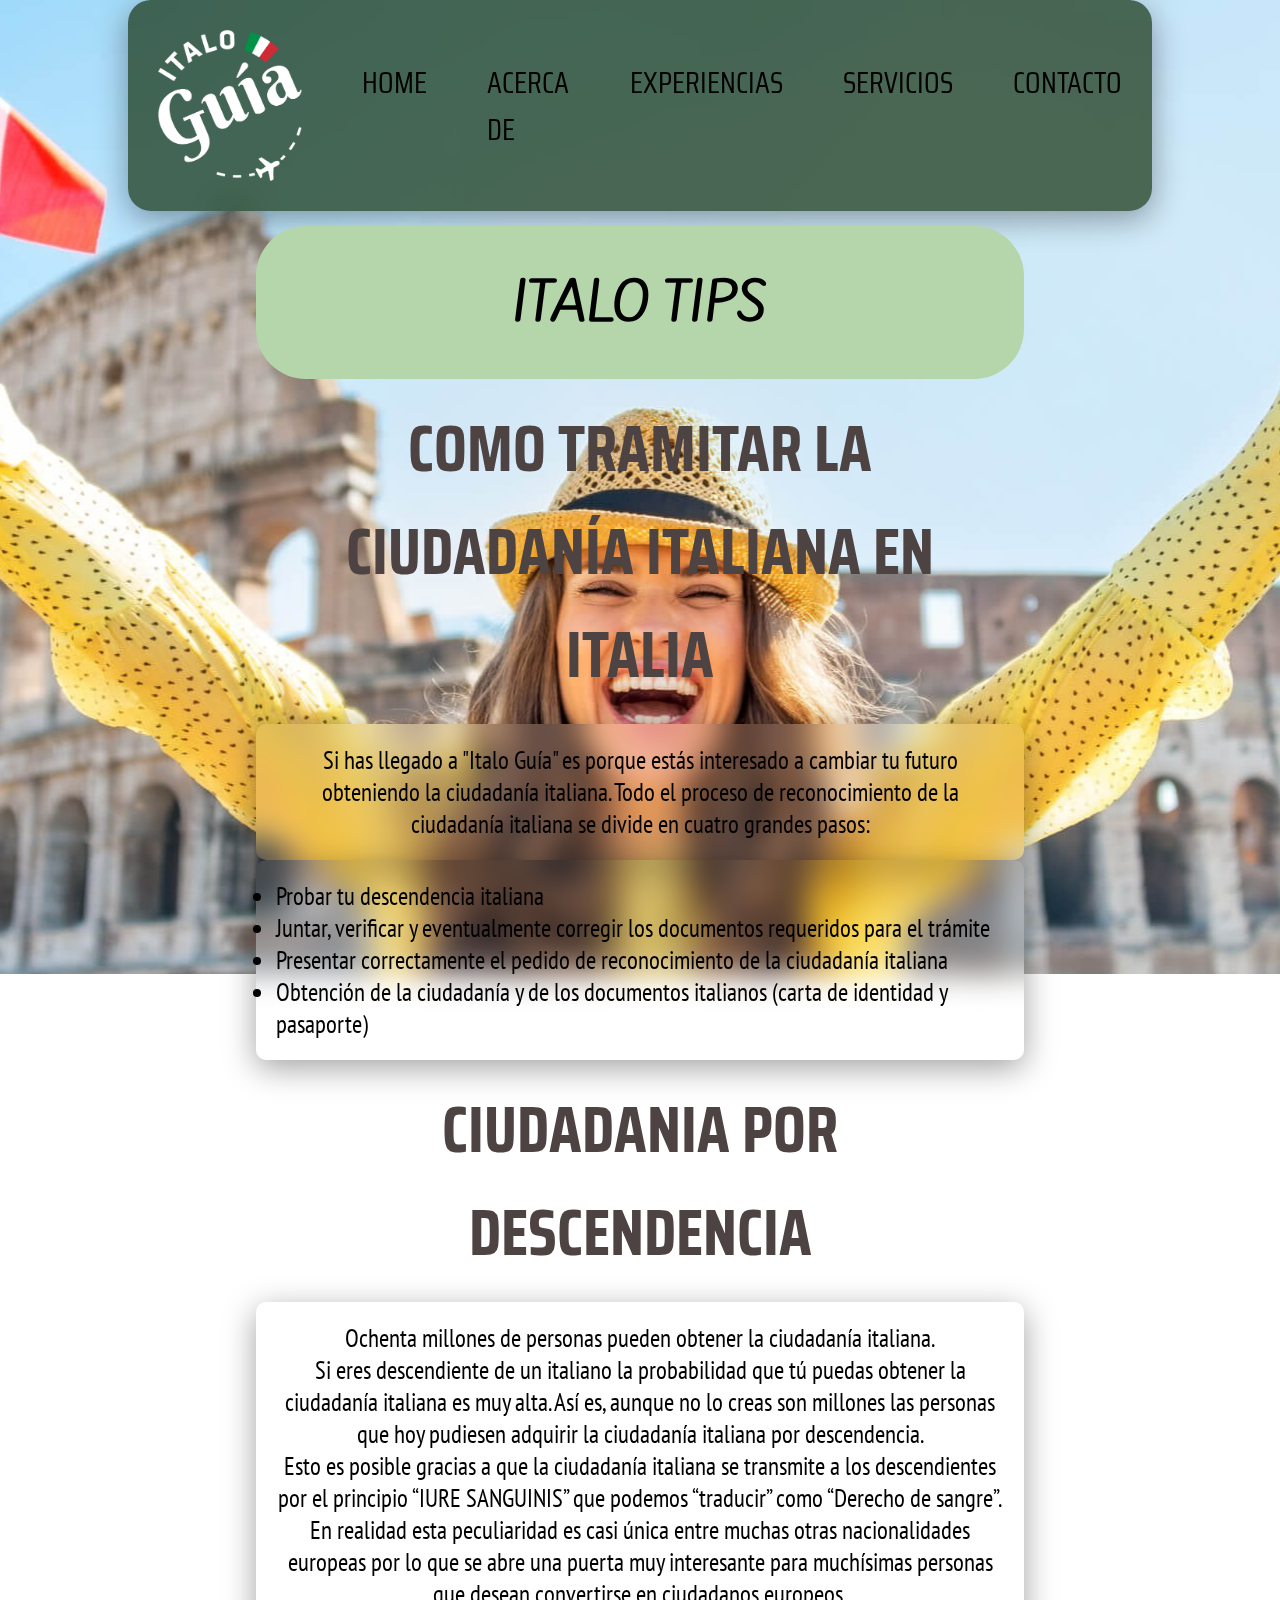
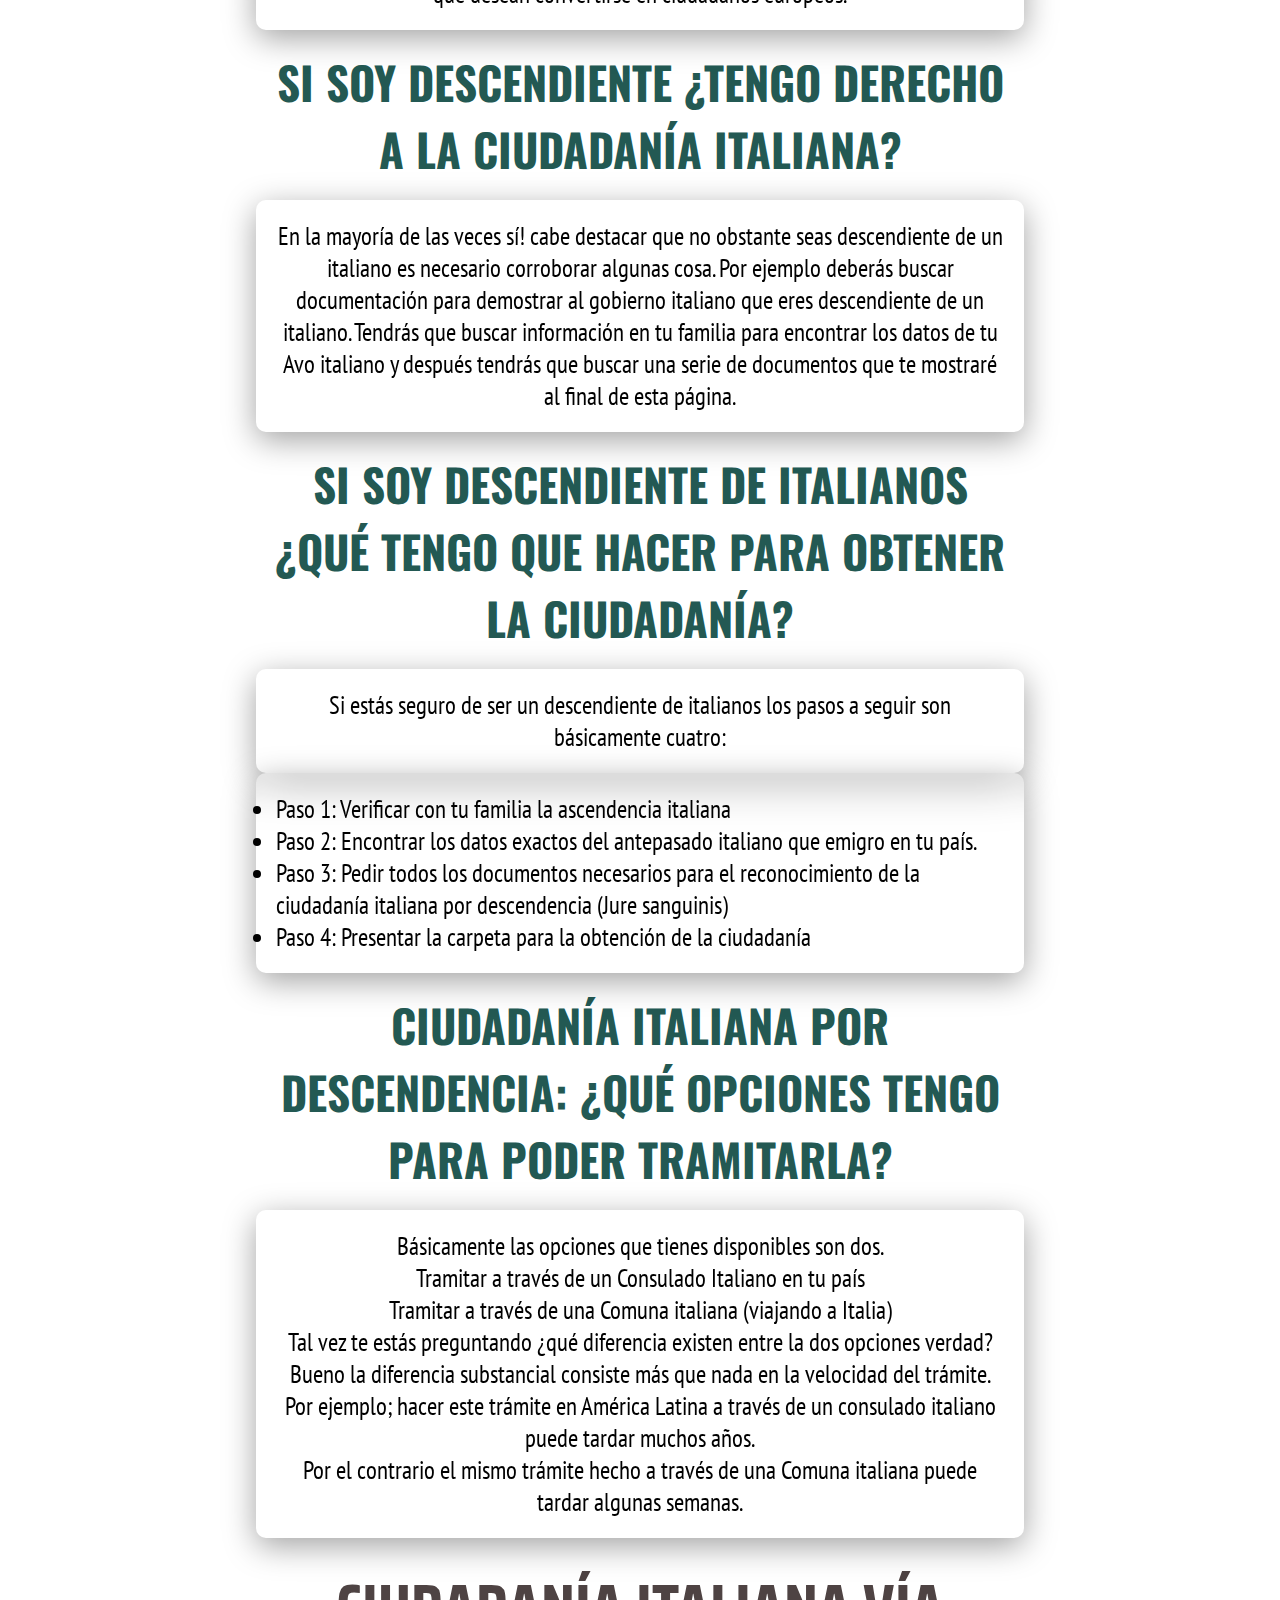
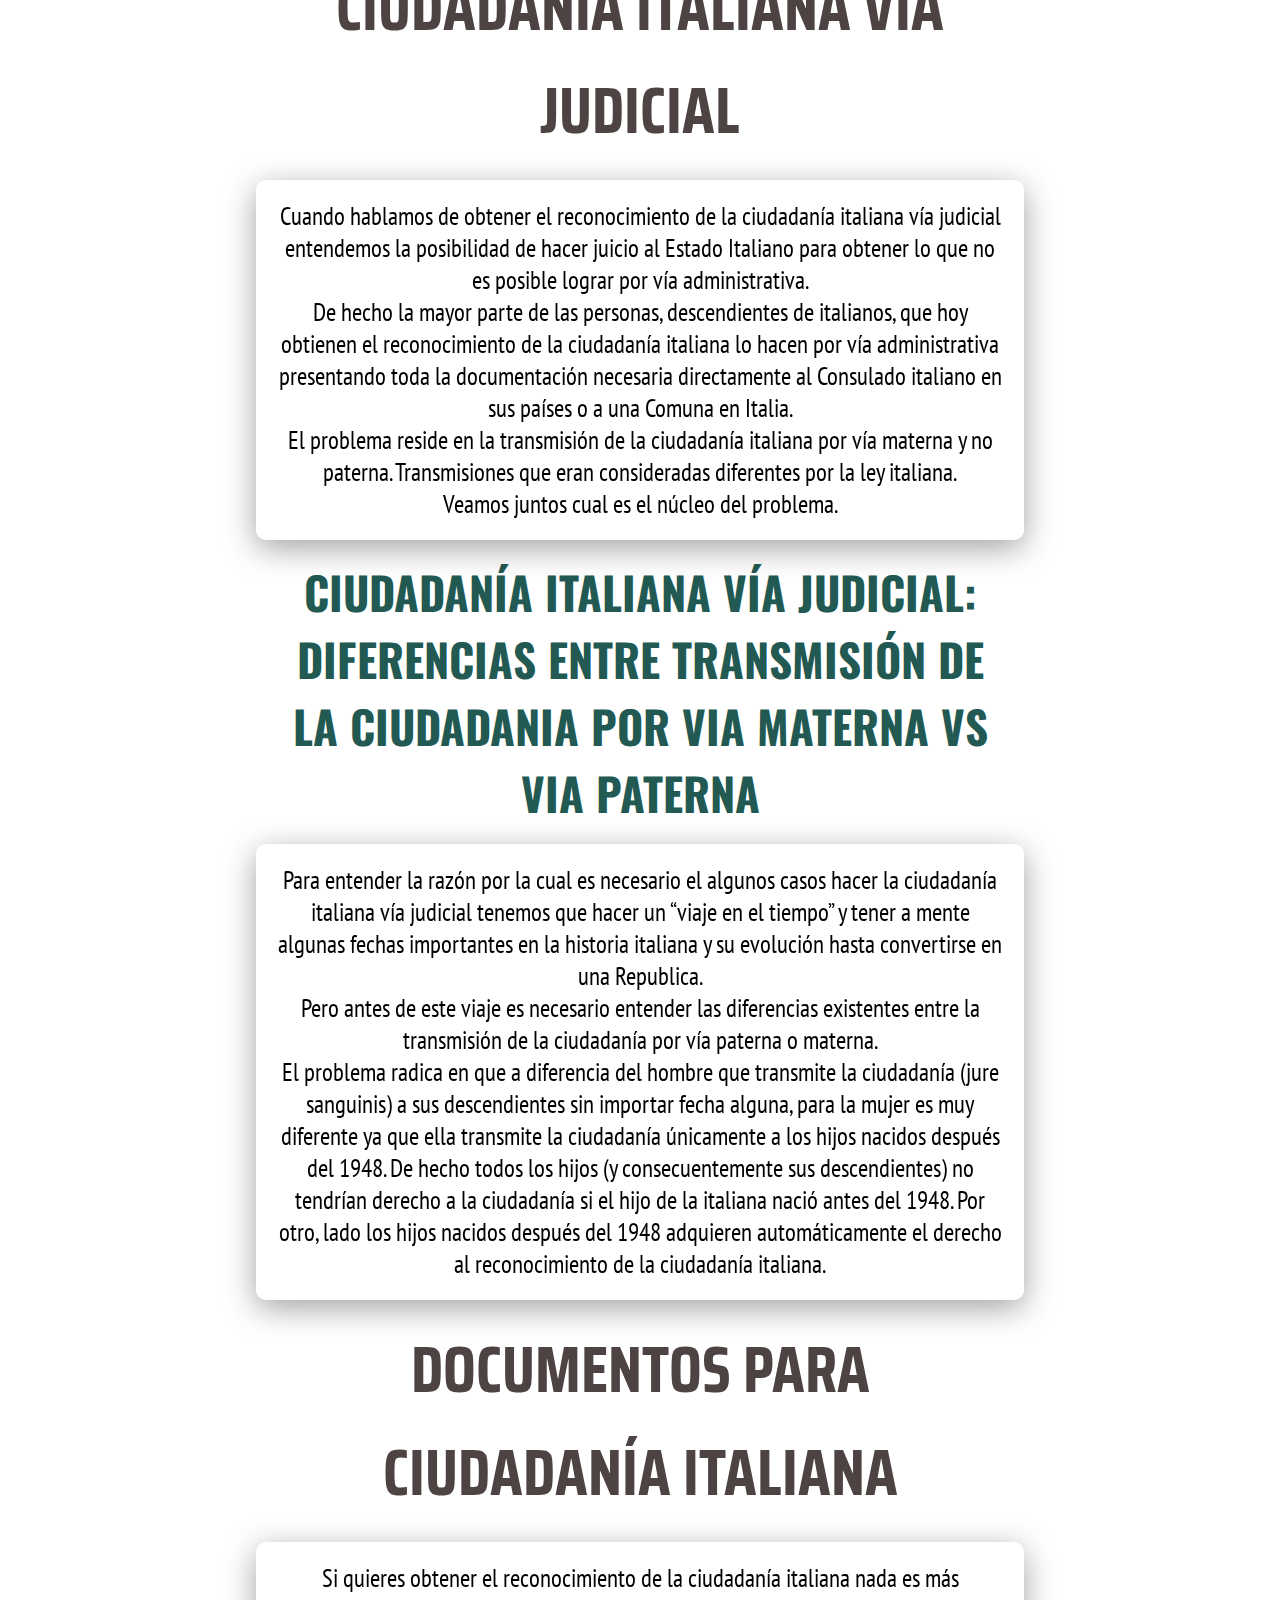
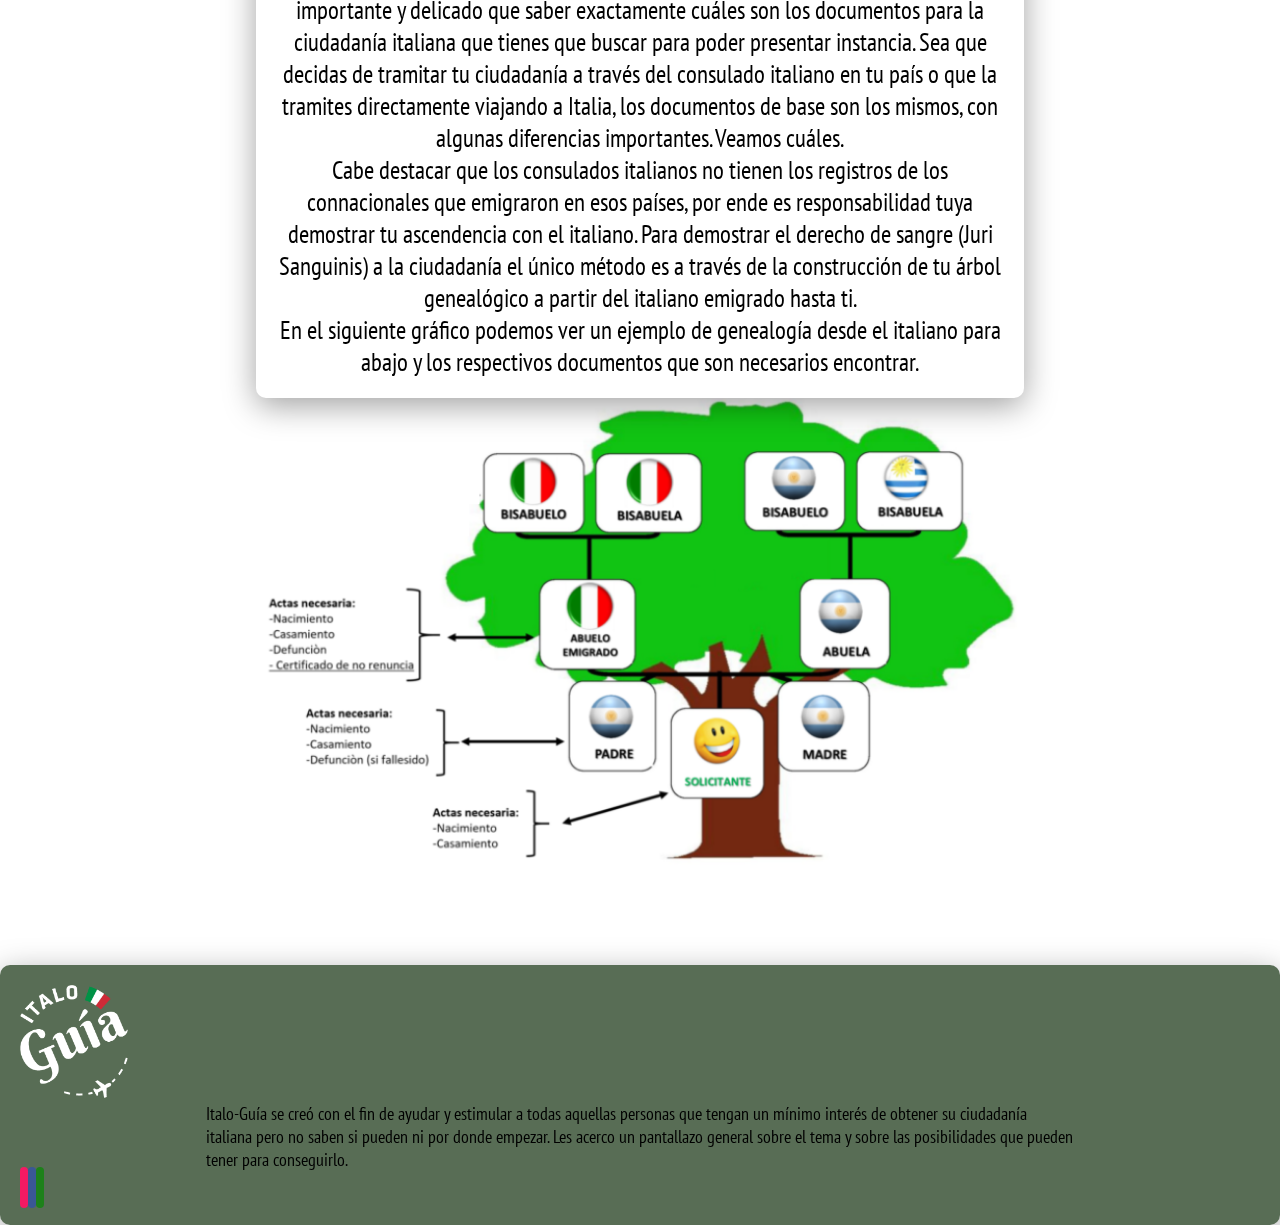
==== commit 7e5046f7: "SEO" ====
--- a/secciones/acercade.html
+++ b/secciones/acercade.html
@@ -4,6 +4,8 @@
     <meta charset="UTF-8">
     <meta http-equiv="X-UA-Compatible" content="IE=edge">
     <meta name="viewport" content="width=device-width, initial-scale=1.0">
+    <meta name="description" content="Diferentes formas de obtener la Ciudadanía Italiana: vía administrativa o vía judicial.">
+    <meta name="keywords" content="ciudadanía, italia, italiana, descendencia, documentos, judicial, administrativa, vía">
     <link href="https://unpkg.com/aos@2.3.1/dist/aos.css" rel="stylesheet">
     <script src="https://unpkg.com/aos@2.3.1/dist/aos.js"></script>
     <link rel="stylesheet" href="https://cdnjs.cloudflare.com/ajax/libs/font-awesome/6.1.0/css/all.min.css" integrity="sha512-10/jx2EXwxxWqCLX/hHth/vu2KY3jCF70dCQB8TSgNjbCVAC/8vai53GfMDrO2Emgwccf2pJqxct9ehpzG+MTw==" crossorigin="anonymous" referrerpolicy="no-referrer"/>
@@ -14,7 +16,7 @@
 
 <body>
     <header>
-        <img class="italoHeader" src="../imagenes/Italo blanco.png" alt="logoItalia">
+        <img class="italoHeader" src="../imagenes/ItaloBlancoBaja.png" alt="logoItalia">
         <nav>
             <ul class="navHeader">
                 <li>
@@ -111,19 +113,19 @@
 
 
     <footer class="footerIndex text-center">
-        <img class="logoFooter pb-2" src="../imagenes/Italo blanco.png" alt="logoItalia">
+        <img class="logoFooter pb-2" src="../imagenes/ItaloBlancoBaja.png" alt="logoItalia">
         <p class="textoFooter">
                 Italo-Guía se creó con el fin de ayudar y estimular a todas aquellas personas que tengan un mínimo interés de obtener su ciudadanía italiana pero no saben si pueden ni por donde empezar. Les acerco un pantallazo general sobre el tema y sobre las posibilidades que pueden tener para conseguirlo.
         </p>
         <div>
             <figure class="logosRedes">
                 <a href=""><i class="fa-brands fa-instagram"></i></a>
-                <a href=""><i class="fa-brands fa-facebook-square"></i></a>
+                <a href=""><i class="fa-brands fa-facebook fa-facebook-square"></i></a>
                 <a href=""><i class="fa-brands fa-whatsapp"></i></a>
             </figure> 
         </div>
     </footer>
-
+    </div>
     <script>
         AOS.init();
     </script>
--- a/estilos/style.css
+++ b/estilos/style.css
@@ -1,364 +1,499 @@
-@import url('https://fonts.googleapis.com/css2?family=Alumni+Sans:wght@900&family=Bayon&family=Marmelad&family=Philosopher:ital,wght@1,700&family=Saira+Condensed:wght@200;300&display=swap');
-@import url('https://fonts.googleapis.com/css2?family=Alumni+Sans:wght@900&family=Bayon&family=Marmelad&family=PT+Sans+Narrow&family=Philosopher:ital,wght@1,700&family=Saira+Condensed:wght@200;300&display=swap');
-@import url('https://fonts.googleapis.com/css2?family=Alumni+Sans:wght@900&family=Bayon&family=Kite+One&family=Marmelad&family=PT+Sans+Narrow&family=Philosopher:ital,wght@1,700&family=Saira+Condensed:wght@200;300&family=Tenor+Sans&display=swap');
-@import url('https://fonts.googleapis.com/css2?family=Alumni+Sans:wght@900&family=Bayon&family=Kite+One&family=Marmelad&family=Oswald:wght@300;400&family=PT+Sans+Narrow&family=Philosopher:ital,wght@1,700&family=Tenor+Sans&display=swap');
-@import 'animate.css';
-
-*{
-    padding: 0%;
-    margin: 0;
-}
-
-body{
-    background-image: url(../imagenes/fondoChica.jpg);
-    background-position: center center; 
-    background-repeat: no-repeat;
-    background-attachment: fixed;
-}
-
-header{
-    background: rgba( 17, 47, 13, 0.7 );
-    box-shadow: 0 8px 32px 0 rgba(3, 3, 7, 0.37);
-    backdrop-filter: blur( 15.5px );
-    -webkit-backdrop-filter: blur( 15.5px );
-    border-radius: 10px;
+@import url("https://fonts.googleapis.com/css2?family=Alumni+Sans:wght@900&family=Bayon&family=Marmelad&family=Philosopher:ital,wght@1,700&family=Saira+Condensed:wght@200;300&display=swap");
+@import url("https://fonts.googleapis.com/css2?family=Alumni+Sans:wght@900&family=Bayon&family=Marmelad&family=PT+Sans+Narrow&family=Philosopher:ital,wght@1,700&family=Saira+Condensed:wght@200;300&display=swap");
+@import url("https://fonts.googleapis.com/css2?family=Alumni+Sans:wght@900&family=Bayon&family=Kite+One&family=Marmelad&family=PT+Sans+Narrow&family=Philosopher:ital,wght@1,700&family=Saira+Condensed:wght@200;300&family=Tenor+Sans&display=swap");
+@import url("https://fonts.googleapis.com/css2?family=Alumni+Sans:wght@900&family=Bayon&family=Kite+One&family=Marmelad&family=Oswald:wght@300;400&family=PT+Sans+Narrow&family=Philosopher:ital,wght@1,700&family=Tenor+Sans&display=swap");
+body {
+  background-image: url(../imagenes/fondoChicaBaja.jpg);
+  background-position: center center;
+  background-repeat: no-repeat;
+  background-attachment: fixed;
+}
+
+header {
+  background: rgba(17, 47, 13, 0.7);
+  -webkit-box-shadow: 0 8px 32px 0 rgba(3, 3, 7, 0.37);
+          box-shadow: 0 8px 32px 0 rgba(3, 3, 7, 0.37);
+  backdrop-filter: blur(15.5px);
+  -webkit-backdrop-filter: blur(15.5px);
+  border-radius: 10px;
+  display: -webkit-box;
+  display: -ms-flexbox;
+  display: flex;
+  position: -webkit-sticky;
+  position: sticky;
+  top: 0;
+  -webkit-box-pack: center;
+      -ms-flex-pack: center;
+          justify-content: center;
+  -webkit-box-align: center;
+      -ms-flex-align: center;
+          align-items: center;
+  width: 100%;
+  margin: auto;
+  border-radius: 0.6cm;
+  margin-top: 0;
+}
+
+header nav .navHeader {
+  display: -webkit-box;
+  display: -ms-flexbox;
+  display: flex;
+  -webkit-box-orient: horizontal;
+  -webkit-box-direction: normal;
+      -ms-flex-direction: row;
+          flex-direction: row;
+  -webkit-box-pack: center;
+      -ms-flex-pack: center;
+          justify-content: center;
+}
+
+header nav .navHeader li {
+  list-style-type: none;
+}
+
+.navHeader li a {
+  list-style-type: none;
+  text-decoration: none;
+  color: black;
+  font-size: 12px;
+  font-family: 'Saira Condensed', sans-serif;
+  display: -webkit-box;
+  display: -ms-flexbox;
+  display: flex;
+  -webkit-box-pack: space-evenly;
+      -ms-flex-pack: space-evenly;
+          justify-content: space-evenly;
+  padding: 10px;
+}
+
+h1 {
+  font-family: 'Kite One', sans-serif;
+  padding: 40px;
+  background-color: #b5d6aa;
+  margin-top: 15px;
+  border-radius: 50px;
+}
+
+h2 {
+  color: #4e4343;
+  font-family: 'Saira Condensed', sans-serif;
+  font-size: 30px;
+  padding: 18px;
+  font-weight: 2px;
+}
+
+h3 {
+  color: #235953;
+  font-size: 20px;
+  font-family: 'Oswald', sans-serif;
+  padding: 18px;
+}
+
+.contenido {
+  display: -webkit-box;
+  display: -ms-flexbox;
+  display: flex;
+  -webkit-box-orient: vertical;
+  -webkit-box-direction: normal;
+      -ms-flex-direction: column;
+          flex-direction: column;
+  -webkit-box-pack: center;
+      -ms-flex-pack: center;
+          justify-content: center;
+}
+
+.textoGeneral {
+  color: black;
+  font-size: 15px;
+  font-family: 'PT Sans Narrow', sans-serif;
+  background: rgba(255, 255, 255, 0.1);
+  -webkit-box-shadow: 0 8px 32px 0 rgba(0, 0, 0, 0.37);
+          box-shadow: 0 8px 32px 0 rgba(0, 0, 0, 0.37);
+  backdrop-filter: blur(15.5px);
+  -webkit-backdrop-filter: blur(15.5px);
+  border-radius: 10px;
+  padding: 20px;
+}
+
+.textoGeneral:hover {
+  -webkit-transform: scale(1.05);
+          transform: scale(1.05);
+  -webkit-transition: all 1.2s;
+  transition: all 1.2s;
+}
+
+.italoHeader {
+  height: 2cm;
+  padding: 15px;
+}
+
+.fa-brands {
+  color: white;
+}
+
+.fa-brands:hover {
+  color: black;
+}
+
+.contenedor {
+  display: -ms-grid;
+  display: grid;
+  -ms-grid-columns: 1fr;
+      grid-template-columns: 1fr;
+  -ms-grid-rows: 1fr;
+      grid-template-rows: 1fr;
+      grid-template-areas: "header"+ "logo"+ "contenido"+ "footer";
+}
+
+.header {
+  -ms-grid-row: 1;
+  -ms-grid-column: 1;
+  grid-area: header;
+}
+
+.logo {
+  -ms-grid-row: 2;
+  -ms-grid-column: 1;
+  grid-area: logo;
+  margin-top: 20px;
+  padding: 25px;
+  background: rgba(255, 255, 255, 0.1);
+  -webkit-box-shadow: 0 8px 32px 0 rgba(0, 0, 0, 0.37);
+          box-shadow: 0 8px 32px 0 rgba(0, 0, 0, 0.37);
+  backdrop-filter: blur(15.5px);
+  -webkit-backdrop-filter: blur(15.5px);
+  border-radius: 10px;
+  display: -webkit-box;
+  display: -ms-flexbox;
+  display: flex;
+  -webkit-box-pack: center;
+      -ms-flex-pack: center;
+          justify-content: center;
+  margin-bottom: 20px;
+}
+
+.logo img {
+  height: 4cm;
+}
+
+.contenido {
+  -ms-grid-row: 3;
+  -ms-grid-column: 1;
+  grid-area: contenido;
+  display: -webkit-box;
+  display: -ms-flexbox;
+  display: flex;
+  -webkit-box-orient: vertical;
+  -webkit-box-direction: normal;
+      -ms-flex-direction: column;
+          flex-direction: column;
+  text-align: center;
+  -webkit-box-pack: center;
+      -ms-flex-pack: center;
+          justify-content: center;
+  width: 80%;
+  margin: auto;
+}
+
+.footerIndex {
+  -ms-grid-row: 4;
+  -ms-grid-column: 1;
+  grid-area: footer;
+}
+
+ol li {
+  list-style-type: disc;
+  text-align: left;
+}
+
+.partePrincipal h2 p {
+  -webkit-box-pack: center;
+      -ms-flex-pack: center;
+          justify-content: center;
+  -webkit-box-align: center;
+      -ms-flex-align: center;
+          align-items: center;
+  text-align: center;
+  -webkit-box-orient: vertical;
+  -webkit-box-direction: normal;
+      -ms-flex-direction: column;
+          flex-direction: column;
+}
+
+.card {
+  padding: 4px;
+}
+
+.footerIndex {
+  background: rgba(17, 47, 13, 0.7);
+  -webkit-box-shadow: 0 8px 32px 0 rgba(3, 3, 7, 0.37);
+          box-shadow: 0 8px 32px 0 rgba(3, 3, 7, 0.37);
+  backdrop-filter: blur(15.5px);
+  -webkit-backdrop-filter: blur(15.5px);
+  border-radius: 10px;
+  padding: 20px;
+  margin-bottom: 0;
+  margin-top: 78px;
+}
+
+.logoFooter {
+  height: 1.5cm;
+}
+
+.textoFooter {
+  color: black;
+  font-size: 8px;
+  font-family: 'PT Sans Narrow', sans-serif;
+  width: 70%;
+  margin: auto;
+}
+
+.contenedorExp {
+  display: -webkit-box;
+  display: -ms-flexbox;
+  display: flex;
+  -webkit-box-orient: vertical;
+  -webkit-box-direction: normal;
+      -ms-flex-direction: column;
+          flex-direction: column;
+  -webkit-box-align: center;
+      -ms-flex-align: center;
+          align-items: center;
+  text-align: left;
+  width: 80%;
+  margin: auto;
+}
+
+.contenedorExp #img-titulo {
+  text-align: center;
+}
+
+.imgExperiencias {
+  height: 270px;
+  padding: 15px;
+}
+
+.logo-img {
+  padding: 20px;
+}
+
+.logo-img .imgServicios {
+  height: 120px;
+}
+
+.form-floating {
+  width: 60%;
+  margin: auto;
+}
+
+@media (min-width: 768px) {
+  header {
+    width: 75%;
+  }
+  .navHeader li a {
+    font-size: 18px;
+    padding: 15px;
+  }
+  .logo img {
+    height: 6cm;
+  }
+  .textoGeneral {
+    font-size: 20px;
+  }
+  h1 {
+    font-size: 40px;
+  }
+  h2 {
+    font-size: 40px;
+  }
+  h3 {
+    font-size: 35px;
+  }
+  .logoFooter {
+    height: 2cm;
+  }
+  .textoFooter {
+    font-size: 15px;
+  }
+  .italoHeader {
+    height: 3cm;
+    padding: 20px;
+  }
+  h3 {
+    font-size: 25px;
+  }
+  #img-titulo {
+    display: -webkit-box;
+    display: -ms-flexbox;
     display: flex;
-    position: sticky;
-    top: 0;
-    justify-content: center;
-    align-items: center;
-    width: 100%;
-    margin: auto;
-    border-radius: 0.6cm;
-    margin-top: 0;
-}
-
-.navHeader{
+    -webkit-box-orient: horizontal;
+    -webkit-box-direction: normal;
+        -ms-flex-direction: row;
+            flex-direction: row;
+    -webkit-box-align: center;
+        -ms-flex-align: center;
+            align-items: center;
+  }
+  #img-titulo img {
+    height: 370px;
+  }
+  #img-titulo h3 {
+    text-align: left;
+  }
+  .tituloNot {
+    font-size: 30px;
+  }
+  .textoNot {
+    font-size: 20px;
+  }
+  #estructura {
+    display: -webkit-box;
+    display: -ms-flexbox;
     display: flex;
-    flex-direction: row;
-    justify-content: center;
-}
-
-    ul li{ 
-    list-style-type: none;
-}
-
-.navHeader li a{ 
-    list-style-type: none;
-    text-decoration: none;
-    color: black;
-    font-size: 12px;
-    font-family: 'Saira Condensed', sans-serif;
+    -webkit-box-orient: horizontal;
+    -webkit-box-direction: normal;
+        -ms-flex-direction: row;
+            flex-direction: row;
+    -webkit-box-align: center;
+        -ms-flex-align: center;
+            align-items: center;
+    margin-top: 20px;
+  }
+  .fa-brands {
+    margin-top: 15px;
+    font-size: 25px;
+    padding: 2px;
+  }
+  .noticias {
+    -webkit-box-pack: space-evenly;
+        -ms-flex-pack: space-evenly;
+            justify-content: space-evenly;
+  }
+  .card {
+    padding: 8px;
+    margin-bottom: 10px;
+  }
+}
+
+@media (min-width: 1024px) {
+  header {
+    width: 80%;
+  }
+  .navHeader li a {
+    font-size: 30px;
+    padding: 30px;
+  }
+  h2 {
+    font-size: 70px;
+  }
+  .logo img {
+    height: 10cm;
+  }
+  .contenido {
+    width: 60%;
+  }
+  .textoGeneral {
+    font-size: 25px;
+  }
+  .logoFooter {
+    height: 3cm;
+  }
+  .textoFooter {
+    font-size: 18px;
+  }
+  .italoHeader {
+    height: 4cm;
+    padding: 30px;
+  }
+  h1 {
+    font-size: 50px;
+  }
+  h2 {
+    font-size: 65px;
+  }
+  h3 {
+    font-size: 45px;
+  }
+  #img-titulo img {
+    height: 470px;
+  }
+  .contenedorExp {
+    width: 60%;
+  }
+  #estructura {
+    display: -webkit-box;
+    display: -ms-flexbox;
     display: flex;
-    justify-content: space-evenly;
-    padding: 10px;
-}
-
-h1{
-    font-family: 'Kite One', sans-serif;
-    padding: 40px;
-    background-color: rgb(181, 214, 170) ;
-    margin-top: 15px;
-    border-radius: 50px;
-}
-
-h2{
-    color: rgb(78, 67, 67);
-    font-family: 'Saira Condensed', sans-serif;
+    -webkit-box-orient: horizontal;
+    -webkit-box-direction: normal;
+        -ms-flex-direction: row;
+            flex-direction: row;
+    -webkit-box-align: center;
+        -ms-flex-align: center;
+            align-items: center;
+    margin-top: 30px;
+  }
+  .fa-brands {
+    margin-top: 20px;
     font-size: 30px;
-    padding: 18px;
-    font-weight: 2px;
-}
-
-h3{
-    color:rgb(35, 89, 83);
+    padding: 4px;
+  }
+  .noticias {
+    -webkit-box-pack: space-evenly;
+        -ms-flex-pack: space-evenly;
+            justify-content: space-evenly;
+  }
+  .card {
+    padding: 8px;
+    margin-bottom: 20px;
+  }
+}
+
+.fa-instagram {
+  background-color: #f41a63;
+  border-radius: 10px;
+}
+
+.fa-facebook {
+  background-color: #3a5795;
+  border-radius: 10px;
+}
+
+.fa-whatsapp {
+  background-color: #1d811a;
+  border-radius: 10px;
+}
+
+.pruebaMixin {
+  font-size: 10px;
+  padding: 10px;
+  color: #193f1e;
+  background-color: burlywood;
+  width: 15%;
+  margin: auto;
+  margin-top: 20px;
+  border-radius: 10px;
+  display: -webkit-box;
+  display: -ms-flexbox;
+  display: flex;
+  -webkit-box-pack: center;
+      -ms-flex-pack: center;
+          justify-content: center;
+}
+
+@media (min-width: 768px) {
+  .pruebaMixin {
     font-size: 20px;
-    font-family:'Oswald', sans-serif;
-    padding: 18px;
-}
-
-.textoGeneral{
-    color: black;
-    font-size: 15px;
-    font-family: 'PT Sans Narrow', sans-serif;
-    background: rgba( 255, 255, 255, 0.1 );
-    box-shadow: 0 8px 32px 0 rgba(0, 0, 0, 0.37);
-    backdrop-filter: blur( 15.5px );
-    -webkit-backdrop-filter: blur( 15.5px );
-    border-radius: 10px;
     padding: 20px;
-}
-
-.italoHeader{
-    height: 1cm;
-    padding: 10px;
-}
-
-.contenedor{
-    display: grid;
-    grid-template-columns: 1fr;
-    grid-template-rows: 1fr;
-    grid-template-areas: 
-    "header"
-    "logo"
-    "contenido"
-    "footer";
-}
-
-.header{
-    grid-area: header;
-}
-
-.contenido{
-    grid-area: contenido;
-    display: flex;
-    flex-direction: column;
-    text-align: center;
-    justify-content: center;
-    width: 80%;
-    margin: auto;
-}
-
-.footerIndex{
-    grid-area: footer;
-}
-
-.logo{
-    grid-area: logo;
-    margin-top: 20px;
-    padding: 25px;
-    background: rgba( 255, 255, 255, 0.1 );
-    box-shadow: 0 8px 32px 0 rgba(0, 0, 0, 0.37);
-    backdrop-filter: blur( 15.5px );
-    -webkit-backdrop-filter: blur( 15.5px );
-    border-radius: 10px;
-    display: flex;
-    justify-content: center;
-    margin-bottom: 20px;
-}
-
-.logo img{
-    height: 4cm;
-}
-
-.contenido{
-    display: flex;
-    flex-direction: column;
-    justify-content: center;
-}
-
-ol li{
-    list-style-type: disc;
-    text-align: left;
-    }
-
-.partePrincipal h2 p{
-    justify-content: center;
-    align-items: center;
-    text-align: center;
-    flex-direction: column;
-}
-
-footer{
-    background: rgba( 17, 47, 13, 0.7 );
-    box-shadow: 0 8px 32px 0 rgba(3, 3, 7, 0.37);
-    backdrop-filter: blur( 15.5px );
-    -webkit-backdrop-filter: blur( 15.5px );
-    border-radius: 10px;
-    padding: 20px;
-    margin-bottom: 0;
-    margin-top: 78px;
-}
-
-.logoFooter{
-    height: 1.5cm;
-}
-
-.textoFooter{
-    color: black;
-    font-size: 8px;
-    font-family: 'PT Sans Narrow', sans-serif;
-    width: 70%;
-    margin: auto;
-}
-
-@media (min-width:768px){
-    header{
-        width: 80%;
-    }
-    .navHeader li a{
-        font-size: 18px;
-        padding: 15px;
-    }
-    .logo img{
-        height: 6cm;
-    }
-    .textoGeneral{
-        font-size: 20px;
-    }
-    h1{
-        font-size: 40px;
-    }
-    h2{
-        font-size: 40px;
-    }
-    h3{
-        font-size: 35px;
-    }
-    .logoFooter{
-        height: 2cm;
-    }   
-    .textoFooter{
-        font-size: 15px;
-    }
-    .italoHeader{
-        height: 2cm;
-        padding: 20px;
-    }
-    h3{
-        font-size: 25px;
-    }
-    #img-titulo img{
-        height: 370px;
-    }
-    .tituloNot{
-        font-size: 30px;
-    }
-    .textoNot{
-        font-size: 20px;
-    }
-    #estructura{
-        display: flex;
-        flex-direction: row;
-        align-items: center;
-        margin-top: 20px;
-    }
-    .fa-brands{
-        margin-top: 15px;
-        font-size: 25px;
-        padding: 2px;
-    }
-    .noticias{
-        justify-content: space-evenly;
-    }
-    .card{
-        padding: 8px;
-        margin-bottom: 10px;
-    }
-}
-
-@media (min-width:1024px){
-    header{
-        width: 80%;
-    }
-    .navHeader li a{
-        font-size: 30px;
-        padding: 30px;
-    }
-    h2{
-        font-size: 70px;
-    }
-    .logo img{
-        height: 10cm;
-    }
-    .contenido{
-        width: 60%;
-    }
-    .textoGeneral{
-        font-size: 25px;
-    }
-    .logoFooter{
-        height: 3cm;
-    }
-    .textoFooter{
-        font-size: 18px;
-    }
-    .italoHeader{
-        height: 4cm;
-        padding: 30px;
-    }
-    h1{
-        font-size: 50px;
-    }
-    h2{
-        font-size: 65px;
-    }
-    h3{
-        font-size: 45px;
-    }
-    #img-titulo img{
-        height: 470px;
-    }
-    .contenedorExp{
-        width: 60%;
-    }
-    #estructura{
-        display: flex;
-        flex-direction: row;
-        align-items: center;
-        margin-top: 30px;
-    }
-    .fa-brands{
-        margin-top: 20px;
-        font-size: 30px;
-        padding: 4px;
-    }
-    .noticias{
-        justify-content: space-evenly;
-    }
-    .card{
-        padding: 8px;
-        margin-bottom: 20px;
-    }
-}
-
-.contenedorExp{
-    display: flex;
-    flex-direction: column;
-    align-items: center;
-    text-align: left;
-    width: 80%;
-    margin: auto;
-}
-
-.imgExperiencias{
-    height: 270px;
-    padding: 30px;
-}
-
-#img-titulo{
-    display: flex;
-    flex-direction: row;
-    align-items: center;
-}
-
-.imgServicios{
-    height: 120px;
-}
-
-.logo-img{
-    padding: 20px;
-}
-
-.textoGeneral:hover{
-    transform: scale(1.05);
-    transition: all 1.2s;
-}
-
-.form-floating{
-    width: 60%;
-    margin: auto;
-}
-
-.fa-brands{
-    color: white;
-}
-
-.fa-brands:hover{
-    color: black;
-}
-
-.card{
-    padding: 4px;
-}
-
+    width: 25%;
+  }
+}
+
+* {
+  padding: 0%;
+  margin: 0;
+}
+/*# sourceMappingURL=style.css.map */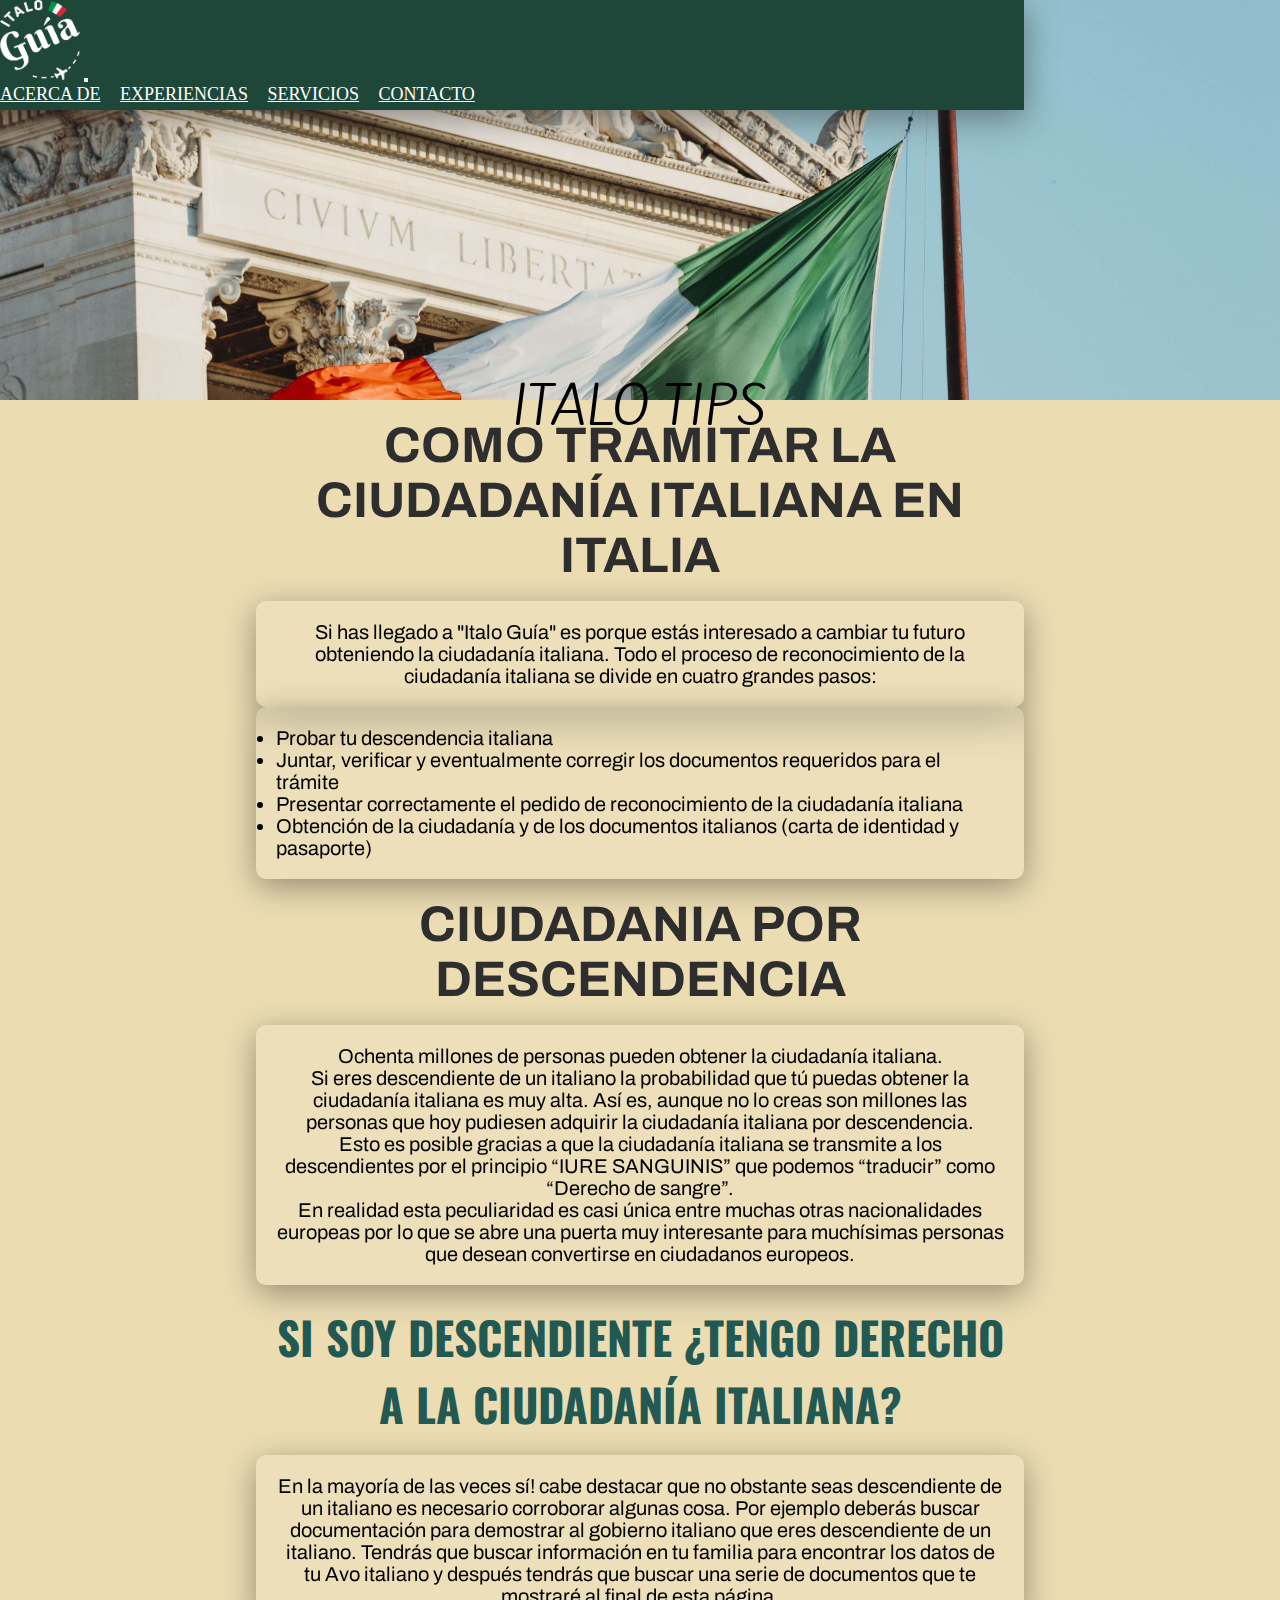
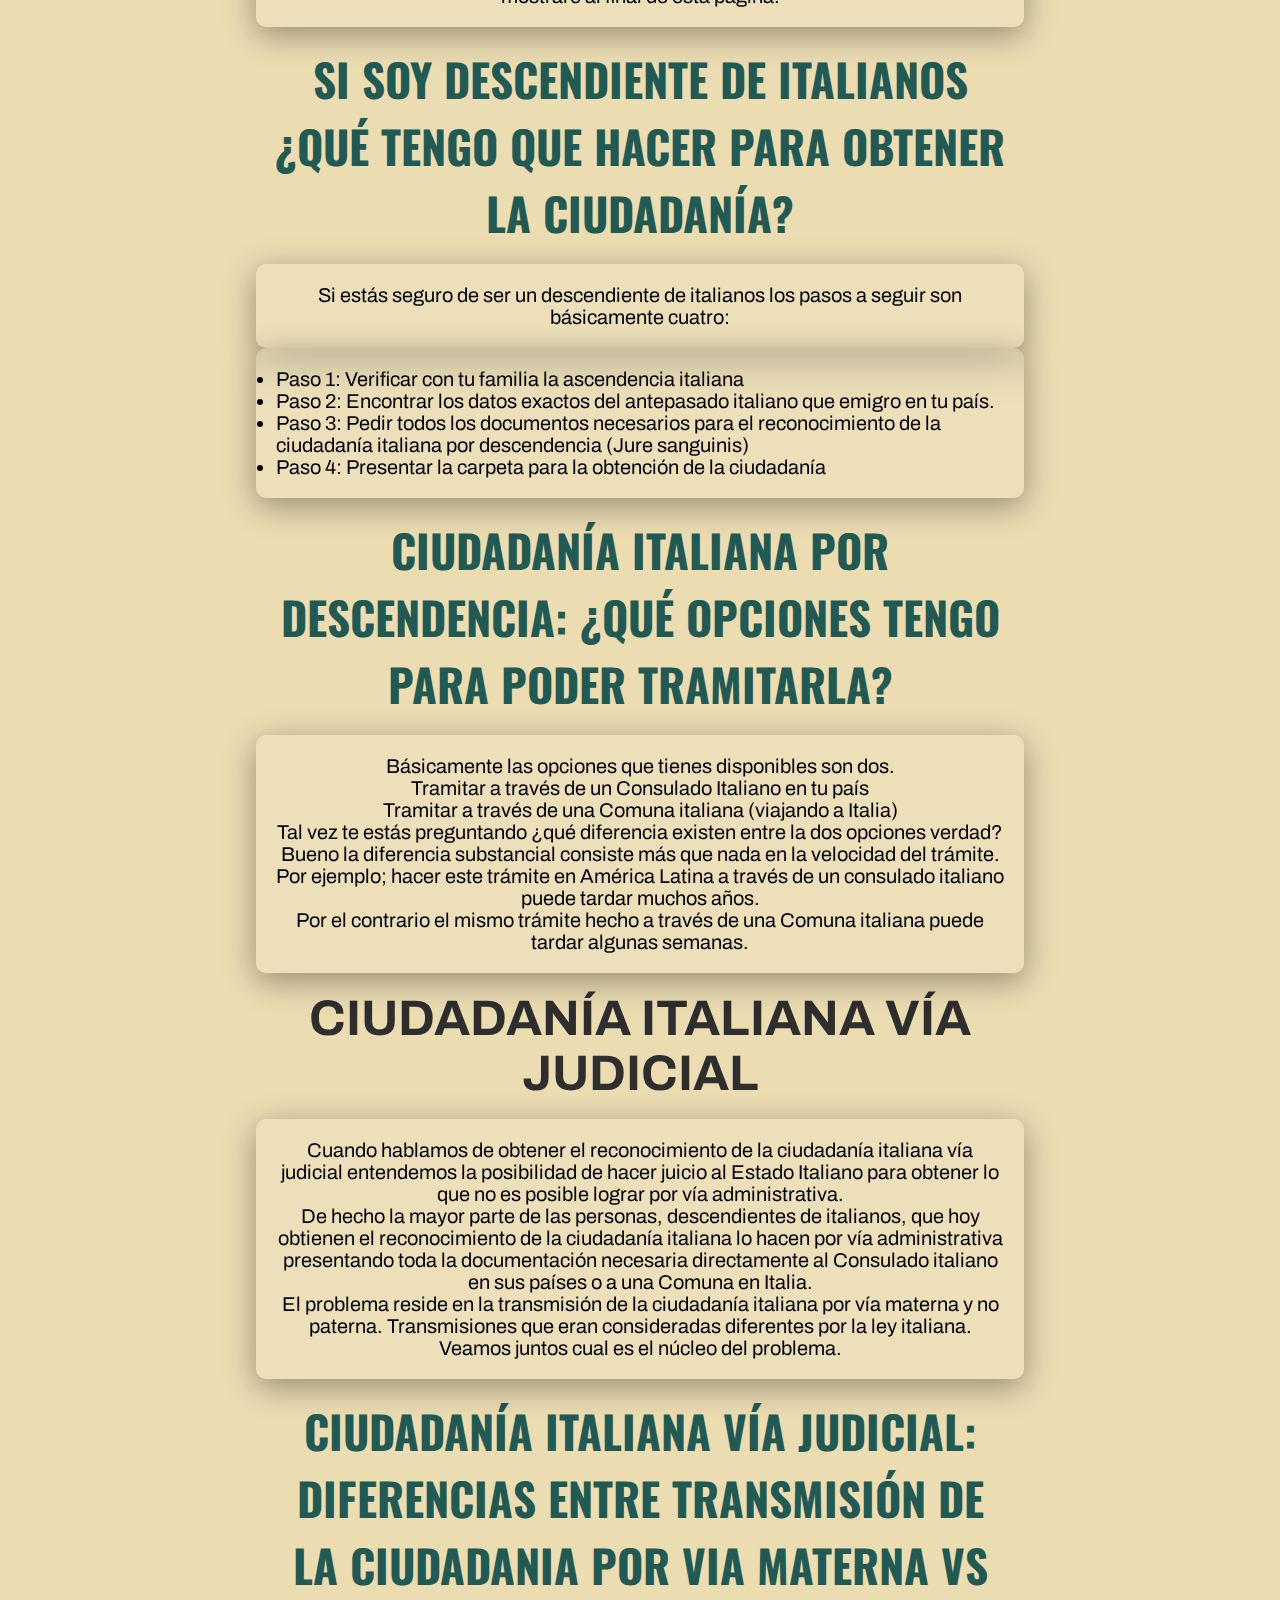
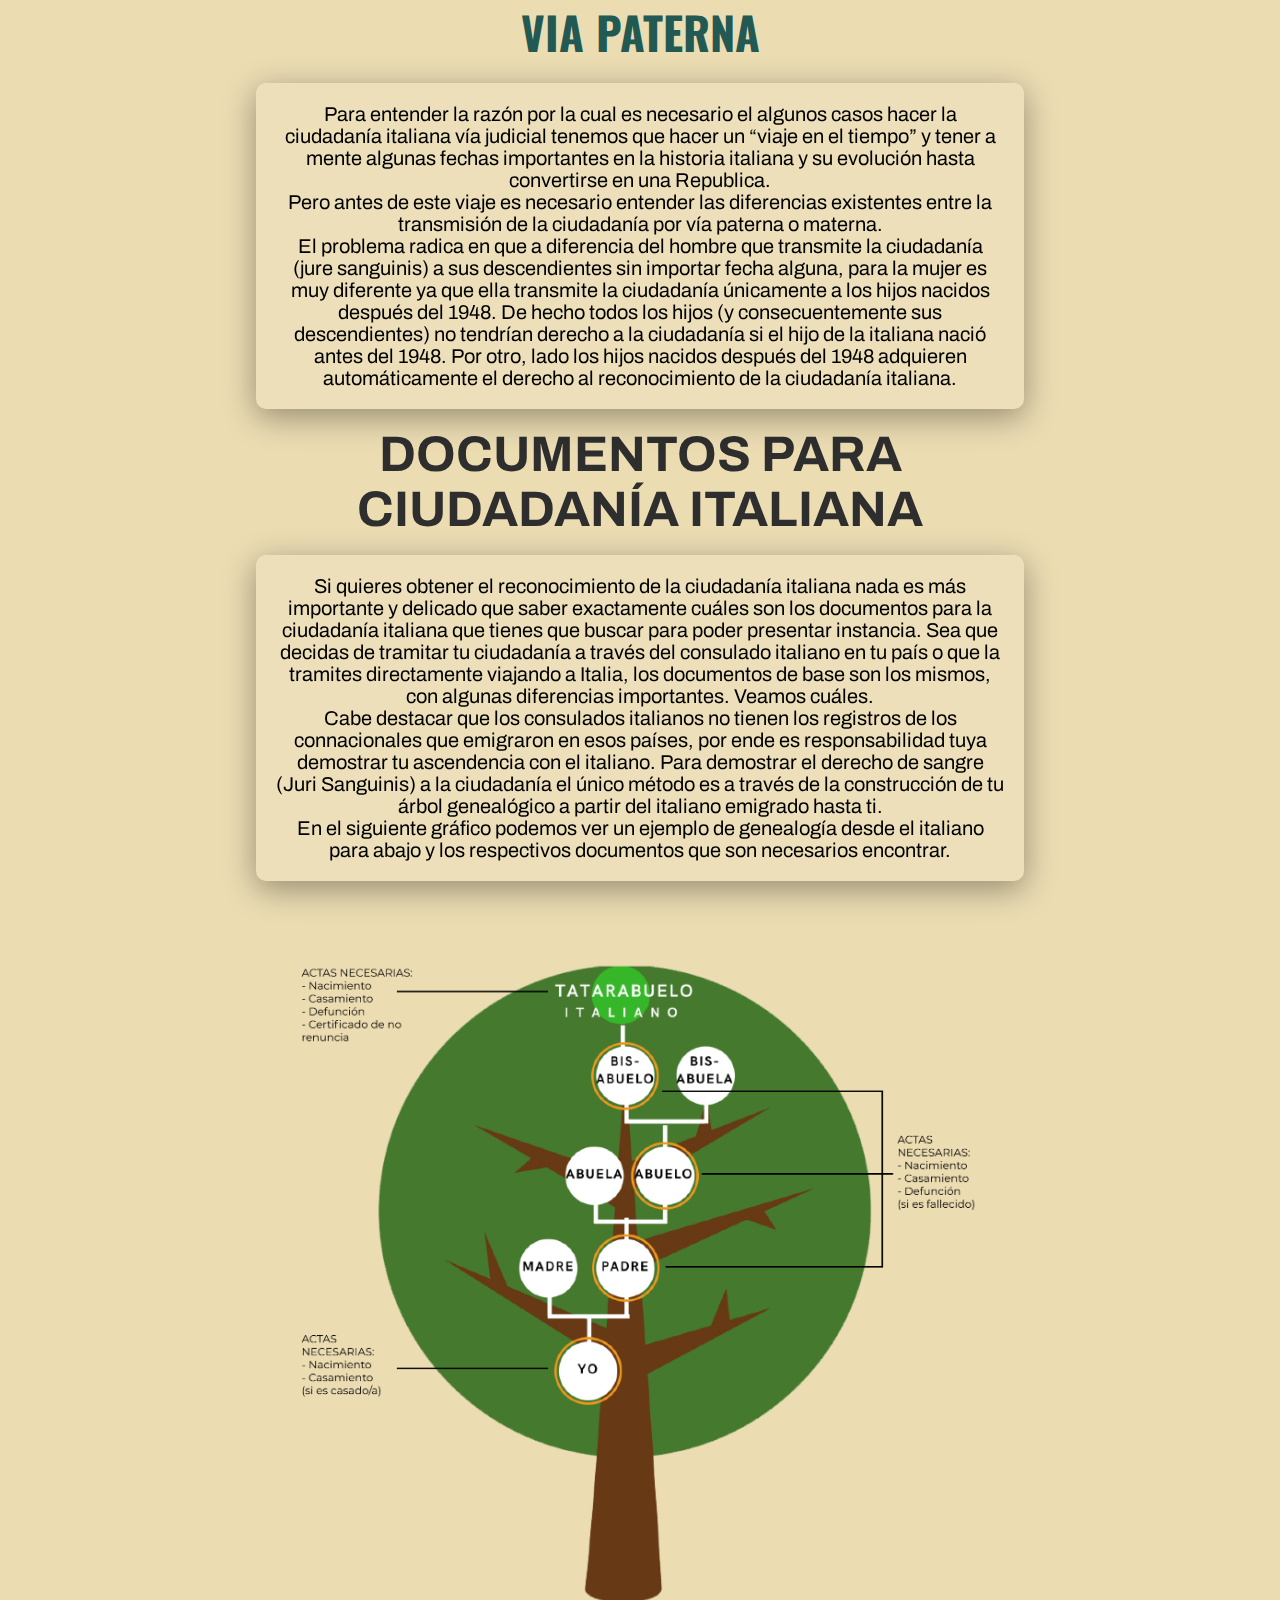
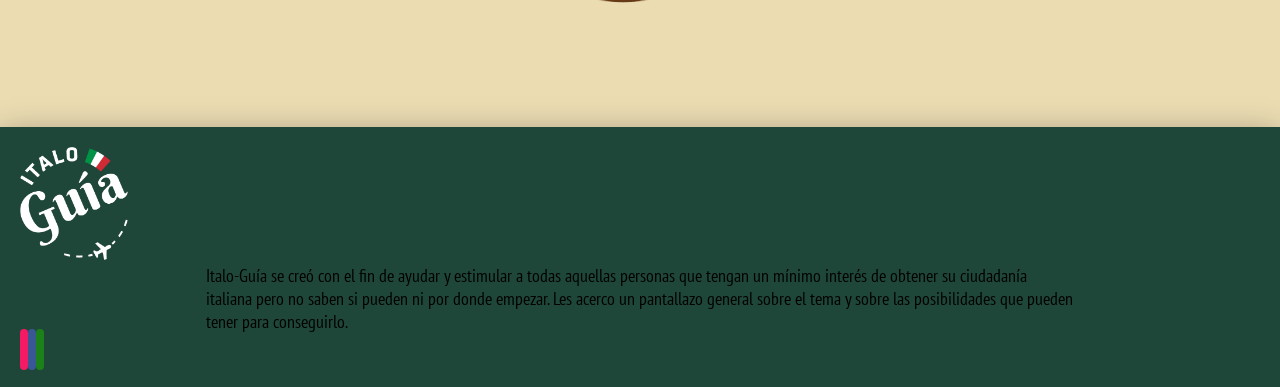
==== commit 90f8a818: "proyectoFinal" ====
--- a/secciones/acercade.html
+++ b/secciones/acercade.html
@@ -15,31 +15,30 @@
 </head>
 
 <body>
+    <div class="sections">
     <header>
-        <img class="italoHeader" src="../imagenes/ItaloBlancoBaja.png" alt="logoItalia">
-        <nav>
-            <ul class="navHeader">
-                <li>
-                    <a href="../index.html">HOME</a>     
-                </li>
-                <li>
-                    <a href="../secciones/acercade.html">ACERCA DE</a>
-                </li>
-                <li>
-                    <a href="../secciones/experiencias.html">EXPERIENCIAS</a>
-                </li>
-                <li>
-                    <a href="../secciones/servicios.html">SERVICIOS</a>
-                </li>
-                <li>
-                    <a href="../secciones/contacto.html">CONTACTO</a>
-                </li>
-            </ul>
+        <nav class="navbar navbar-expand-lg navbar-dark fixed-top">
+            <div class="container-fluid">
+            <a class="navbar-brand" href="../index.html"><img class="logoNav" src="../imagenes/ItaloBlancoBaja.png" alt="logo"></a>
+            <button class="navbar-toggler" type="button" data-bs-toggle="collapse" data-bs-target="#navbarNavAltMarkup" aria-controls="navbarNavAltMarkup" aria-expanded="false" aria-label="Toggle navigation">
+                <span class="navbar-toggler-icon"></span>
+            </button>
+            <div class="collapse navbar-collapse d-flex justify-content-end" id="navbarNavAltMarkup">
+                <div class="navbar-nav">
+                <a class="nav-link" href="./acercade.html">ACERCA DE</a>
+                <a class="nav-link" href="./experiencias.html">EXPERIENCIAS</a>
+                <a class="nav-link" href="./servicios.html">SERVICIOS</a>
+                <a class="nav-link" href="./contacto.html">CONTACTO</a>
+                </div>
+            </div>
+            </div>
         </nav>
     </header>
+    <h1 data-aos="fade-down" data-aos-duration="1000">ITALO TIPS</h1>
+    </div>
     
         <section class="contenido">
-            <h1 data-aos="fade-down" data-aos-duration="1000">ITALO TIPS</h1>
+
             <h2>COMO TRAMITAR LA CIUDADANÍA ITALIANA EN ITALIA</h2>
             <p class="textoGeneral">
                 Si has llegado a "Italo Guía" es porque estás interesado a cambiar tu futuro obteniendo la ciudadanía italiana.
@@ -106,7 +105,7 @@
                 Cabe destacar que los consulados italianos no tienen los registros de los connacionales que emigraron en esos países, por ende es responsabilidad tuya demostrar tu ascendencia con el italiano. Para demostrar el derecho de sangre (Juri Sanguinis) a la ciudadanía el único método es a través de la construcción de tu árbol genealógico a partir del italiano emigrado hasta ti. <br>                   
                 En el siguiente gráfico podemos ver un ejemplo de genealogía desde el italiano para abajo y los respectivos documentos que son necesarios encontrar. <br>
             </p>
-            <img src="../imagenes/graficoDocumentos.png" alt="arbolGenealogico">
+            <img src="../imagenes/arbolItaliano.png" alt="arbolGenealogico">
 
         </section>
 
@@ -119,9 +118,9 @@
         </p>
         <div>
             <figure class="logosRedes">
-                <a href=""><i class="fa-brands fa-instagram"></i></a>
-                <a href=""><i class="fa-brands fa-facebook fa-facebook-square"></i></a>
-                <a href=""><i class="fa-brands fa-whatsapp"></i></a>
+                <a href="https://www.instagram.com/"><i class="fa-brands fa-instagram"></i></a>
+                <a href="https://es-la.facebook.com/"><i class="fa-brands fa-facebook fa-facebook-square"></i></a>
+                <a href="https://web.whatsapp.com/"><i class="fa-brands fa-whatsapp"></i></a>
             </figure> 
         </div>
     </footer>
--- a/estilos/style.css
+++ b/estilos/style.css
@@ -1,82 +1,29 @@
+@import url("https://fonts.googleapis.com/css2?family=Archivo:wght@100&display=swap");
 @import url("https://fonts.googleapis.com/css2?family=Alumni+Sans:wght@900&family=Bayon&family=Marmelad&family=Philosopher:ital,wght@1,700&family=Saira+Condensed:wght@200;300&display=swap");
 @import url("https://fonts.googleapis.com/css2?family=Alumni+Sans:wght@900&family=Bayon&family=Marmelad&family=PT+Sans+Narrow&family=Philosopher:ital,wght@1,700&family=Saira+Condensed:wght@200;300&display=swap");
 @import url("https://fonts.googleapis.com/css2?family=Alumni+Sans:wght@900&family=Bayon&family=Kite+One&family=Marmelad&family=PT+Sans+Narrow&family=Philosopher:ital,wght@1,700&family=Saira+Condensed:wght@200;300&family=Tenor+Sans&display=swap");
 @import url("https://fonts.googleapis.com/css2?family=Alumni+Sans:wght@900&family=Bayon&family=Kite+One&family=Marmelad&family=Oswald:wght@300;400&family=PT+Sans+Narrow&family=Philosopher:ital,wght@1,700&family=Tenor+Sans&display=swap");
 body {
-  background-image: url(../imagenes/fondoChicaBaja.jpg);
-  background-position: center center;
-  background-repeat: no-repeat;
-  background-attachment: fixed;
-}
-
-header {
-  background: rgba(17, 47, 13, 0.7);
-  -webkit-box-shadow: 0 8px 32px 0 rgba(3, 3, 7, 0.37);
-          box-shadow: 0 8px 32px 0 rgba(3, 3, 7, 0.37);
-  backdrop-filter: blur(15.5px);
-  -webkit-backdrop-filter: blur(15.5px);
-  border-radius: 10px;
-  display: -webkit-box;
-  display: -ms-flexbox;
-  display: flex;
-  position: -webkit-sticky;
-  position: sticky;
-  top: 0;
-  -webkit-box-pack: center;
-      -ms-flex-pack: center;
-          justify-content: center;
-  -webkit-box-align: center;
-      -ms-flex-align: center;
-          align-items: center;
-  width: 100%;
-  margin: auto;
-  border-radius: 0.6cm;
-  margin-top: 0;
-}
-
-header nav .navHeader {
-  display: -webkit-box;
-  display: -ms-flexbox;
-  display: flex;
-  -webkit-box-orient: horizontal;
-  -webkit-box-direction: normal;
-      -ms-flex-direction: row;
-          flex-direction: row;
-  -webkit-box-pack: center;
-      -ms-flex-pack: center;
-          justify-content: center;
-}
-
-header nav .navHeader li {
-  list-style-type: none;
-}
-
-.navHeader li a {
-  list-style-type: none;
-  text-decoration: none;
-  color: black;
-  font-size: 12px;
-  font-family: 'Saira Condensed', sans-serif;
-  display: -webkit-box;
-  display: -ms-flexbox;
-  display: flex;
-  -webkit-box-pack: space-evenly;
-      -ms-flex-pack: space-evenly;
-          justify-content: space-evenly;
-  padding: 10px;
+  background-color: #EBDCB2;
 }
 
 h1 {
   font-family: 'Kite One', sans-serif;
-  padding: 40px;
-  background-color: #b5d6aa;
-  margin-top: 15px;
-  border-radius: 50px;
+  padding: 150px;
+  display: -webkit-box;
+  display: -ms-flexbox;
+  display: flex;
+  -webkit-box-pack: center;
+      -ms-flex-pack: center;
+          justify-content: center;
+  text-align: center;
+  margin-top: 110px;
+  font-weight: lighter;
 }
 
 h2 {
-  color: #4e4343;
-  font-family: 'Saira Condensed', sans-serif;
+  color: #2e2e2e;
+  font-family: 'Archivo', sans-serif;
   font-size: 30px;
   padding: 18px;
   font-weight: 2px;
@@ -89,6 +36,33 @@
   padding: 18px;
 }
 
+.navbar {
+  background-color: #1E4639;
+  -webkit-box-shadow: 0 8px 32px 0 rgba(46, 39, 39, 0.481);
+          box-shadow: 0 8px 32px 0 rgba(46, 39, 39, 0.481);
+  -webkit-backdrop-filter: blur 15.5px;
+          backdrop-filter: blur 15.5px;
+  height: 110px;
+}
+
+.logoNav {
+  height: 80px;
+  width: 80px;
+}
+
+.navbar-nav {
+  font-size: 15px;
+}
+
+.navbar-nav a {
+  color: black;
+}
+
+.italoHeader {
+  height: 2cm;
+  padding: 15px;
+}
+
 .contenido {
   display: -webkit-box;
   display: -ms-flexbox;
@@ -102,10 +76,19 @@
           justify-content: center;
 }
 
+.sections {
+  background-image: url(../imagenes/fondoSections.jpeg);
+  background-position: center center;
+  background-repeat: no-repeat;
+  background-size: cover;
+  background-attachment: fixed;
+  height: 400px;
+}
+
 .textoGeneral {
   color: black;
   font-size: 15px;
-  font-family: 'PT Sans Narrow', sans-serif;
+  font-family: 'Archivo', sans-serif;
   background: rgba(255, 255, 255, 0.1);
   -webkit-box-shadow: 0 8px 32px 0 rgba(0, 0, 0, 0.37);
           box-shadow: 0 8px 32px 0 rgba(0, 0, 0, 0.37);
@@ -120,11 +103,6 @@
           transform: scale(1.05);
   -webkit-transition: all 1.2s;
   transition: all 1.2s;
-}
-
-.italoHeader {
-  height: 2cm;
-  padding: 15px;
 }
 
 .fa-brands {
@@ -148,6 +126,14 @@
  "footer";
 }
 
+.inicioIndex {
+  background-image: url(../imagenes/fondoChicaBaja.jpg);
+  background-position: center center;
+  background-repeat: no-repeat;
+  background-attachment: fixed;
+  height: 700px;
+}
+
 .header {
   -ms-grid-row: 1;
   -ms-grid-column: 1;
@@ -158,7 +144,6 @@
   -ms-grid-row: 2;
   -ms-grid-column: 1;
   grid-area: logo;
-  margin-top: 20px;
   padding: 25px;
   background: rgba(255, 255, 255, 0.1);
   -webkit-box-shadow: 0 8px 32px 0 rgba(0, 0, 0, 0.37);
@@ -172,7 +157,11 @@
   -webkit-box-pack: center;
       -ms-flex-pack: center;
           justify-content: center;
-  margin-bottom: 20px;
+  -webkit-box-align: center;
+      -ms-flex-align: center;
+          align-items: center;
+  margin-top: 180px;
+  margin-bottom: 10px;
 }
 
 .logo img {
@@ -223,17 +212,34 @@
           flex-direction: column;
 }
 
-.card {
+.noticias {
+  font-size: 15px;
+}
+
+.noticias .card {
   padding: 4px;
+  background-color: beige;
+}
+
+#frase {
+  display: -webkit-box;
+  display: -ms-flexbox;
+  display: flex;
+  text-align: center;
+  -webkit-box-pack: center;
+      -ms-flex-pack: center;
+          justify-content: center;
+  margin-top: 60px;
+  font-weight: bolder;
+  color: white;
 }
 
 .footerIndex {
-  background: rgba(17, 47, 13, 0.7);
+  background: #1E4639;
   -webkit-box-shadow: 0 8px 32px 0 rgba(3, 3, 7, 0.37);
           box-shadow: 0 8px 32px 0 rgba(3, 3, 7, 0.37);
   backdrop-filter: blur(15.5px);
   -webkit-backdrop-filter: blur(15.5px);
-  border-radius: 10px;
   padding: 20px;
   margin-bottom: 0;
   margin-top: 78px;
@@ -245,7 +251,7 @@
 
 .textoFooter {
   color: black;
-  font-size: 8px;
+  font-size: 12px;
   font-family: 'PT Sans Narrow', sans-serif;
   width: 70%;
   margin: auto;
@@ -310,7 +316,7 @@
     font-size: 40px;
   }
   h3 {
-    font-size: 35px;
+    font-size: 27px;
   }
   .logoFooter {
     height: 2cm;
@@ -321,9 +327,6 @@
   .italoHeader {
     height: 3cm;
     padding: 20px;
-  }
-  h3 {
-    font-size: 25px;
   }
   #img-titulo {
     display: -webkit-box;
@@ -349,19 +352,6 @@
   .textoNot {
     font-size: 20px;
   }
-  #estructura {
-    display: -webkit-box;
-    display: -ms-flexbox;
-    display: flex;
-    -webkit-box-orient: horizontal;
-    -webkit-box-direction: normal;
-        -ms-flex-direction: row;
-            flex-direction: row;
-    -webkit-box-align: center;
-        -ms-flex-align: center;
-            align-items: center;
-    margin-top: 20px;
-  }
   .fa-brands {
     margin-top: 15px;
     font-size: 25px;
@@ -376,6 +366,13 @@
     padding: 8px;
     margin-bottom: 10px;
   }
+  .navbar-nav {
+    font-size: 18px;
+  }
+  .navbar-nav a {
+    color: white;
+    margin-right: 15px;
+  }
 }
 
 @media (min-width: 1024px) {
@@ -390,13 +387,13 @@
     font-size: 70px;
   }
   .logo img {
-    height: 10cm;
+    height: 8cm;
   }
   .contenido {
     width: 60%;
   }
   .textoGeneral {
-    font-size: 25px;
+    font-size: 20px;
   }
   .logoFooter {
     height: 3cm;
@@ -412,7 +409,7 @@
     font-size: 50px;
   }
   h2 {
-    font-size: 65px;
+    font-size: 50px;
   }
   h3 {
     font-size: 45px;
@@ -422,19 +419,6 @@
   }
   .contenedorExp {
     width: 60%;
-  }
-  #estructura {
-    display: -webkit-box;
-    display: -ms-flexbox;
-    display: flex;
-    -webkit-box-orient: horizontal;
-    -webkit-box-direction: normal;
-        -ms-flex-direction: row;
-            flex-direction: row;
-    -webkit-box-align: center;
-        -ms-flex-align: center;
-            align-items: center;
-    margin-top: 30px;
   }
   .fa-brands {
     margin-top: 20px;
@@ -450,6 +434,16 @@
     padding: 8px;
     margin-bottom: 20px;
   }
+  .inicioIndex {
+    height: 750px;
+  }
+  .navbar-nav {
+    font-size: 18px;
+  }
+  .navbar-nav a {
+    color: white;
+    margin-right: 15px;
+  }
 }
 
 .fa-instagram {
@@ -467,31 +461,6 @@
   border-radius: 10px;
 }
 
-.pruebaMixin {
-  font-size: 10px;
-  padding: 10px;
-  color: #193f1e;
-  background-color: burlywood;
-  width: 15%;
-  margin: auto;
-  margin-top: 20px;
-  border-radius: 10px;
-  display: -webkit-box;
-  display: -ms-flexbox;
-  display: flex;
-  -webkit-box-pack: center;
-      -ms-flex-pack: center;
-          justify-content: center;
-}
-
-@media (min-width: 768px) {
-  .pruebaMixin {
-    font-size: 20px;
-    padding: 20px;
-    width: 25%;
-  }
-}
-
 * {
   padding: 0%;
   margin: 0;
